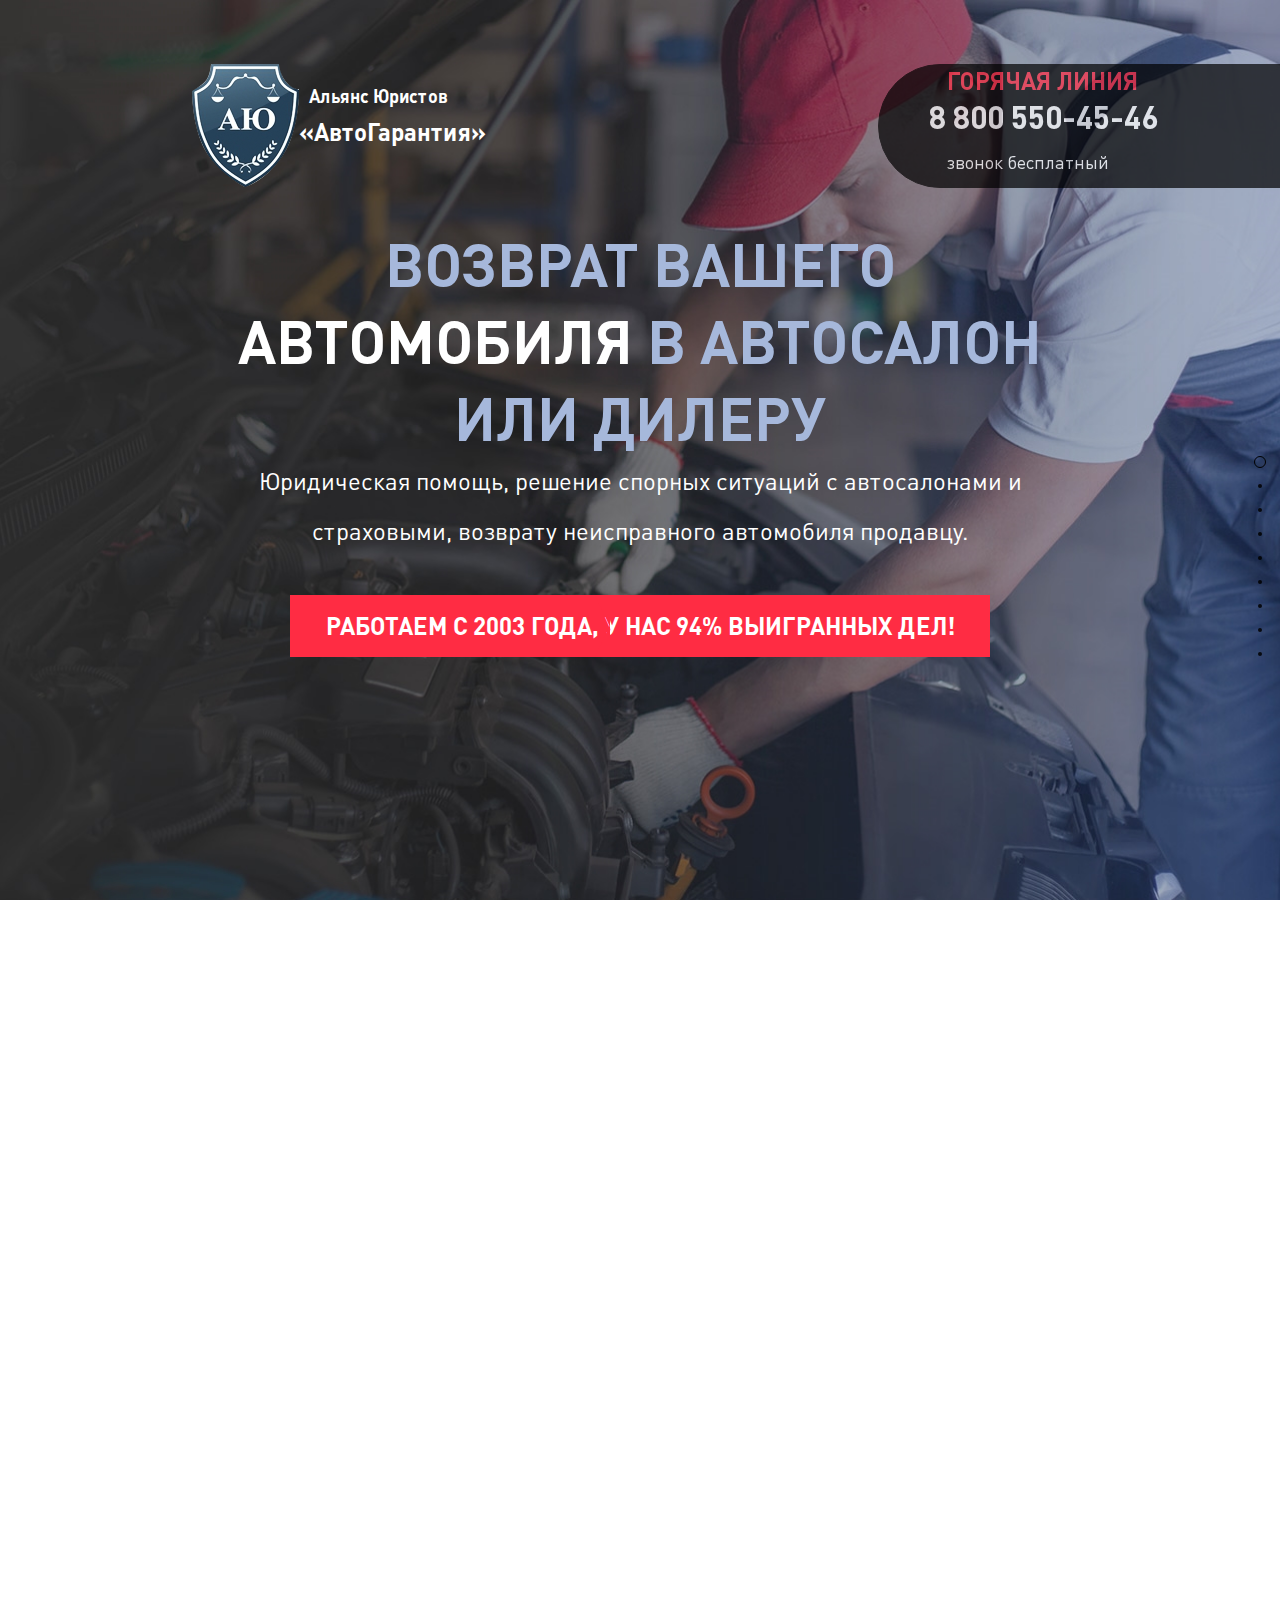
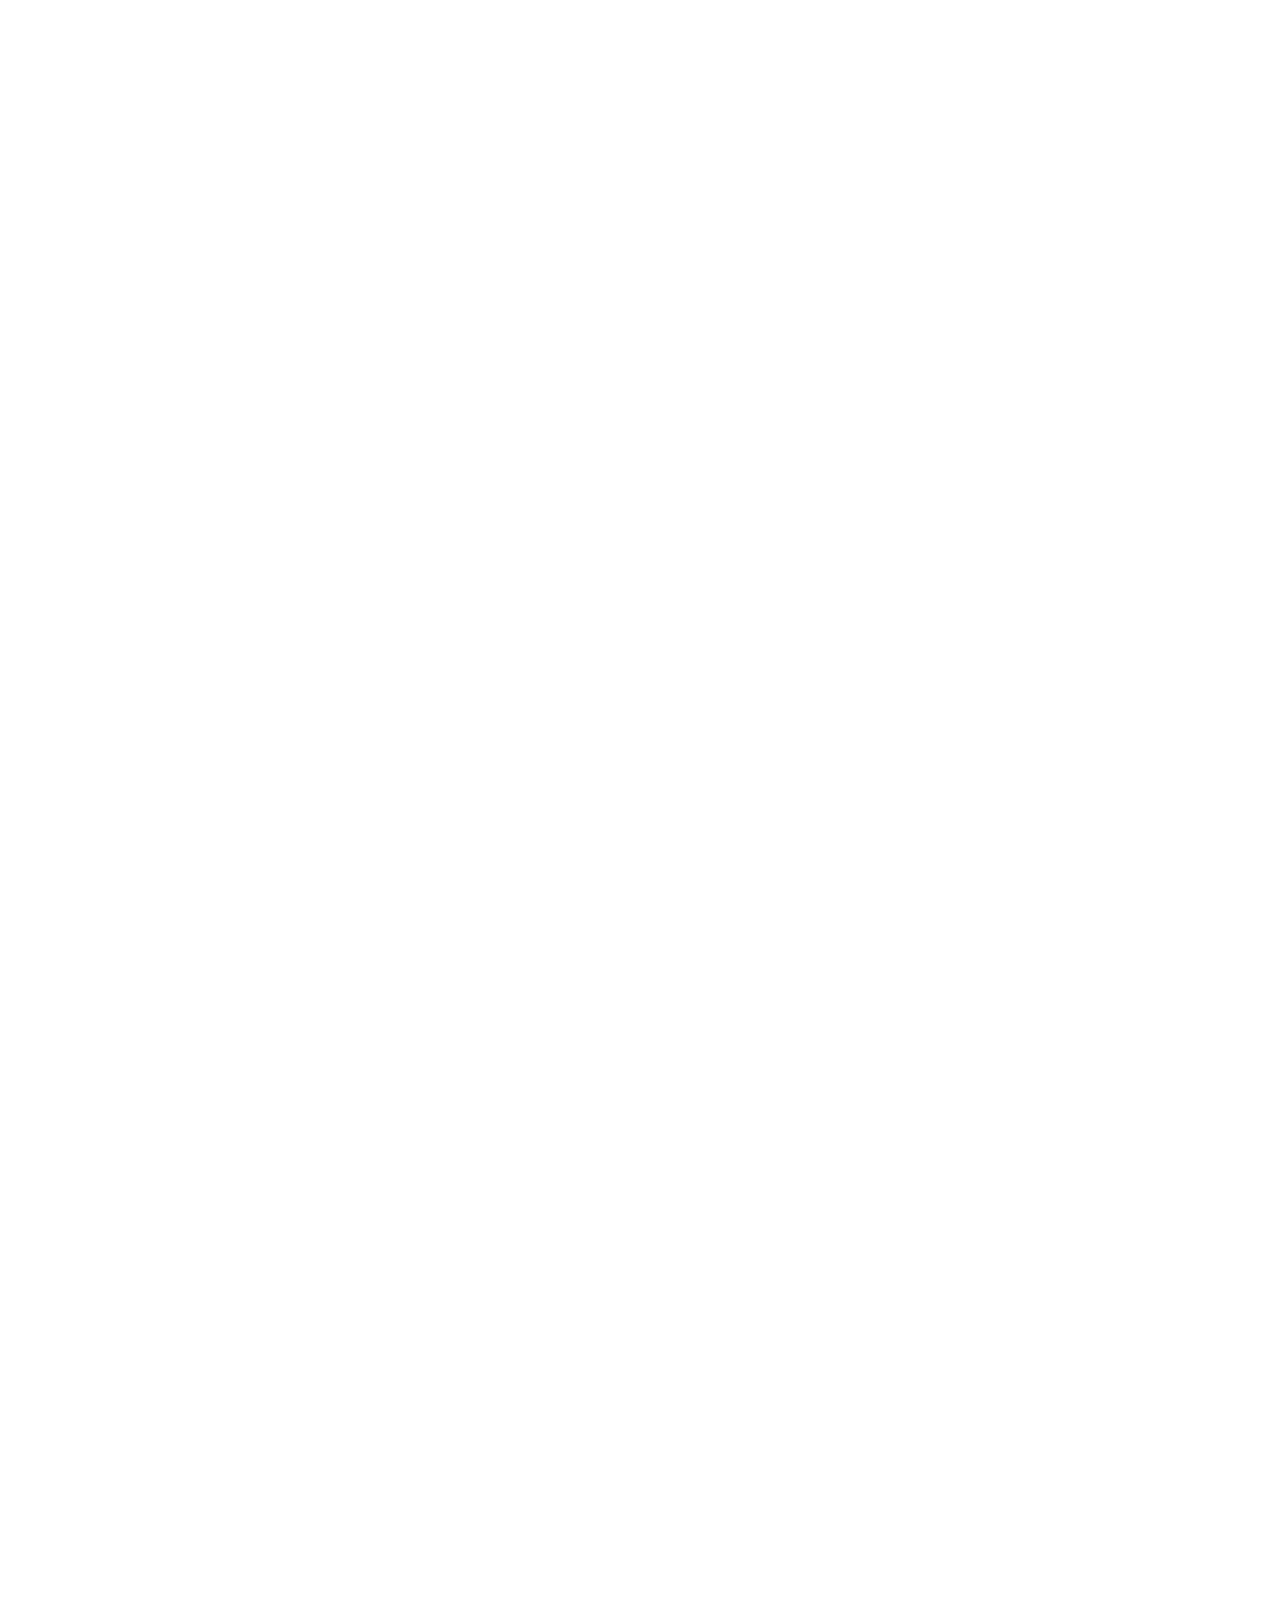
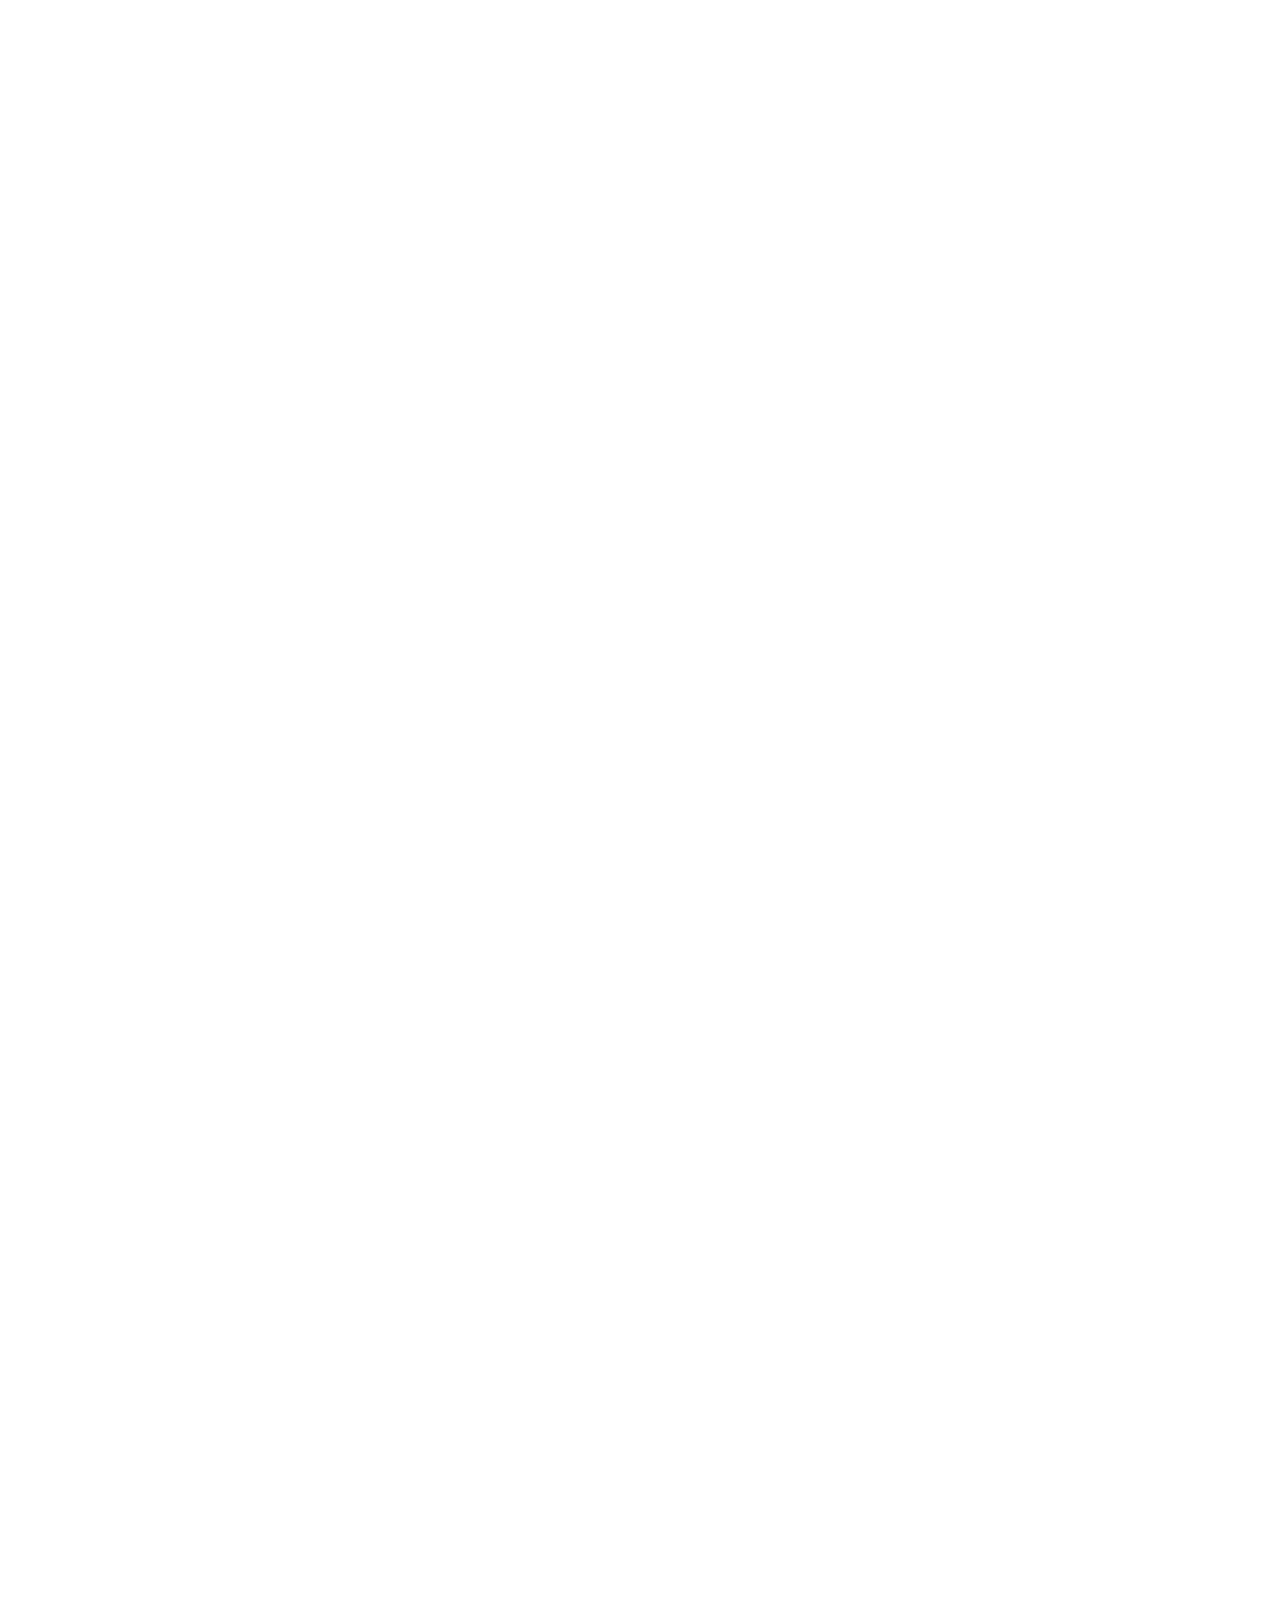
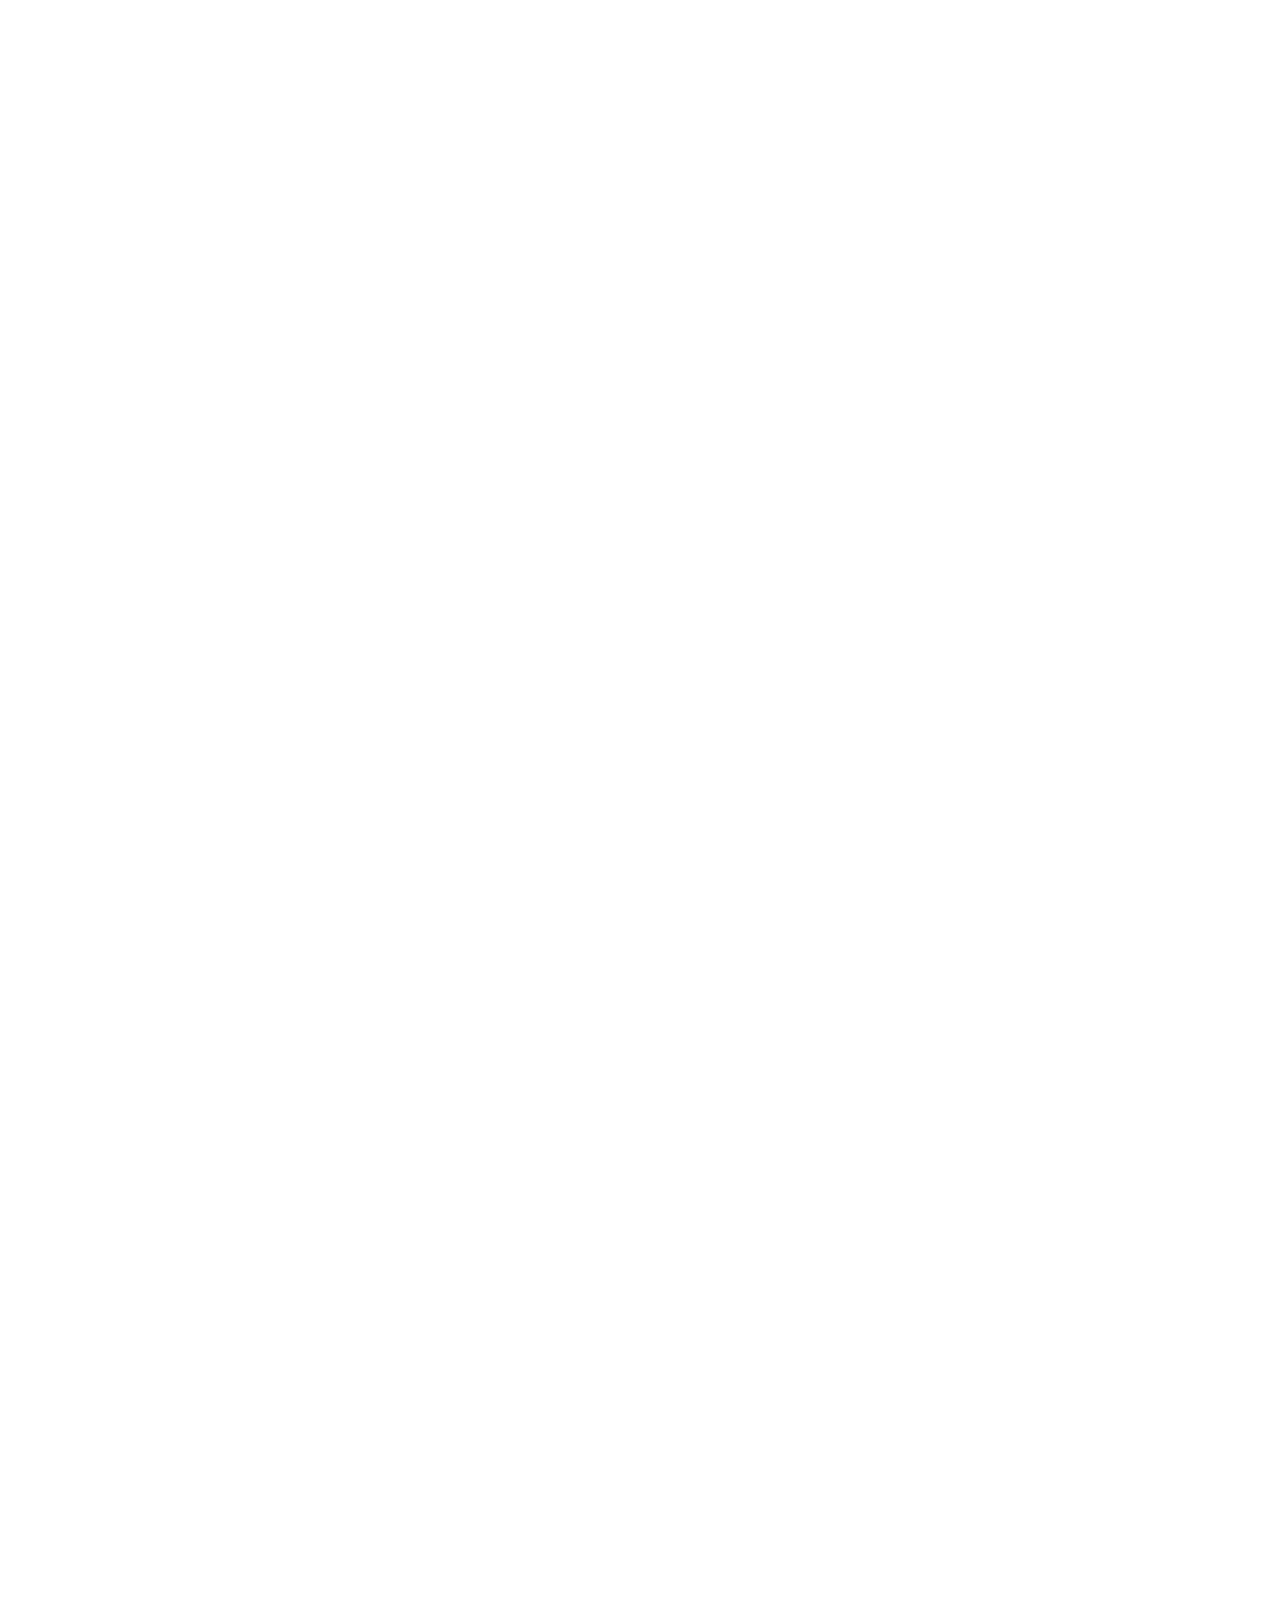
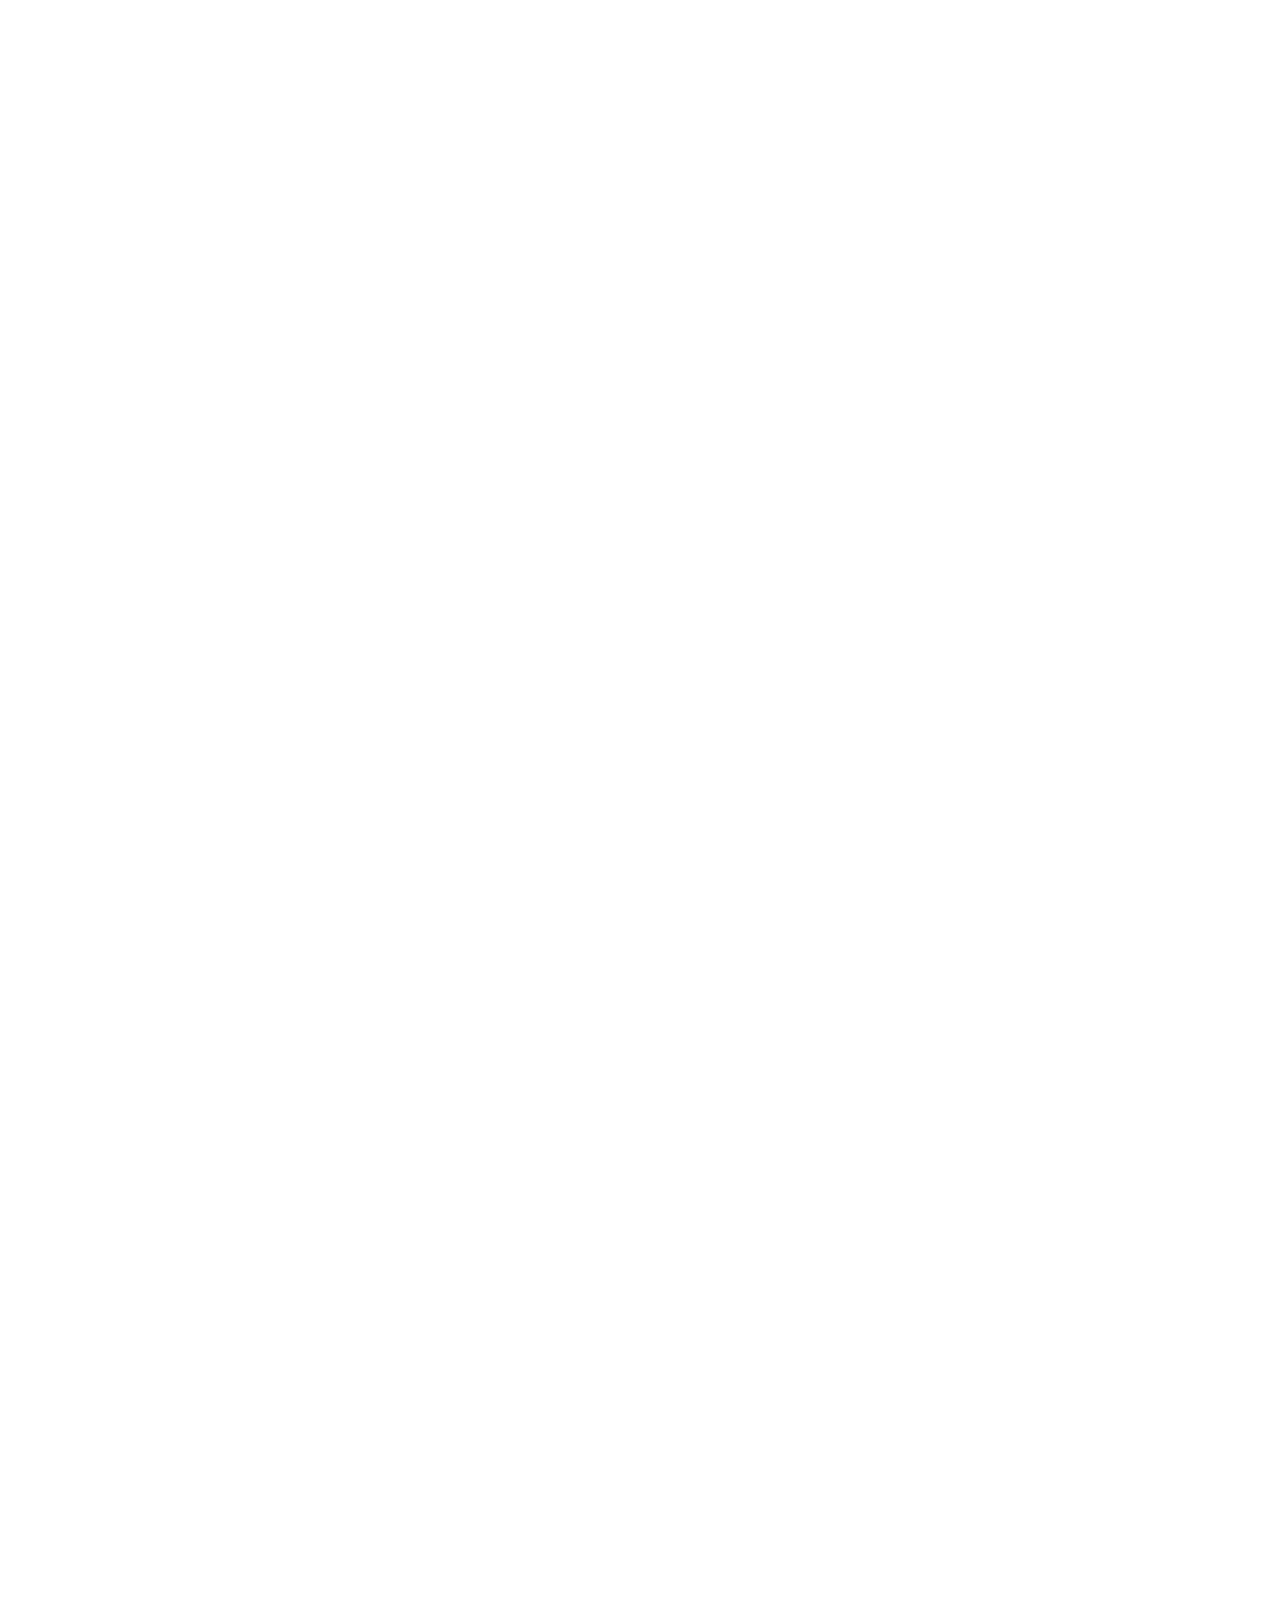
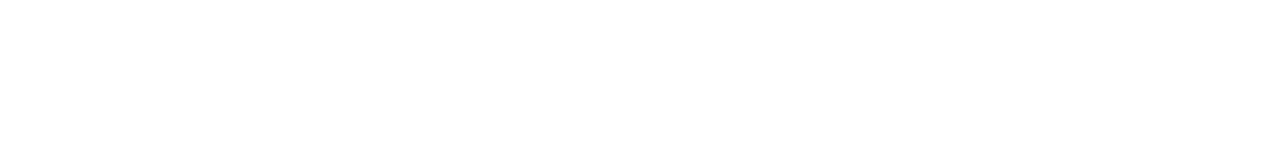
==== index.html @ 3312affb "dd" ====
<!DOCTYPE html>
<html lang="en">
	<head>
		<meta charset="UTF-8">
		<title>Возврат денег за автомобиль</title>
		<link rel="stylesheet" href="./css/main.css">
  		<script src="https://ajax.googleapis.com/ajax/libs/jquery/1.11.3/jquery.min.js"></script>
  		<script type="text/javascript" src="jquery.onepage-scroll.js"></script>
  		<link href='onepage-scroll.css' rel='stylesheet' type='text/css'>
  		<script src="./libs/jquery.bxslider.min.js"></script>
		<link href="./libs/jquery.bxslider.css" rel="stylesheet" />
		<link rel="icon" href="./img/logo-inner.png" type="x-icon">
		<script src="./dist/inputmask.js" type="text/javascript"></script>
		<script src="./dist/jquery.inputmask.js" type="text/javascript"></script>
  		<script>
	  		$(document).ready(function(){
      			$(".main").onepage_scroll({
       				sectionContainer: "section",
        			loop: true,
        			responsiveFallback: false
      			});
			});
		</script>
	</head>
	<body>
		<div class="main">
			<section class="section wrk-the-problem">
				<header class="main-header clearfix">
					<div class="logo-header">
						<div class="logo-main"></div>
						<span>Альянс Юристов</span>
						<span>&laquo;АвтоГарантия&raquo;</span>
					</div>
					<div class="hotline">
						<span>Горячая линия</span>
						<span>8 800 550-45-46</span>
						<span>звонок бесплатный</span>
					</div>
				</header>
				<h1><i>ВОЗВРАТ ВАШЕГО</i> АВТОМОБИЛЯ<i> В АВТОСАЛОН ИЛИ ДИЛЕРУ</i></h1>
				<span class="uhelp">Юридическая помощь, решение спорных ситуаций с автосалонами и страховыми, возврату неисправного автомобиля продавцу.</span>
				<div class="about-us-bar">Работаем с 2003 года, у нас 94% выигранных дел!</div>
			</section>

			<section class="about section">
				
			    <nav class="section-nav clearfix">
				    <ul>
					    <li>
						    <div class="logo-inner clearfix">
							    <div class="logo"></div>
							    <div class="al ">
							    	<span>Альянс юристов</span>
							    	<span>"АвтоГарантия"</span>
							    </div>
						    </div>
					    </li>
					    <li>
						    <ul class="inner-menu clearfix">
							    <li>О нас</li>
							    <li>Услуги</li>
							    <li>Контакты</li>
							    <li>Кейсы</li>
						    </ul>
					    </li>
					    <li><div class="cellphone">8 812 679-10-10</div></li>
				    </ul>
			    </nav>

			    <div class="about-us-section-wrap">
					<div class="about-us-section">	
				    	<h2>О нас</h2>
				    	
					    	<h3>Кто мы?</h3>
					    	<p>Альянс юристов, профессионалы своего дела, много лет работы, много успешных кейсов</p>
				    	
				    	
					    	<h3>Что мы делаем</h3>
					    	<p>Специализация - решения проблем с куплей-продажей автомобилей, а так же с сервисными обязательствами</p>
				    
				    	
					    	<h3>Как мы работаем</h3>
					    	<p>Быстро, только законно, только официально, мы "не заносим"</p>
				     	
				    </div>
			    </div>

			    <div class="how-we-wrk-wrap">
					<div class="how-we-wrk">
				    	<h2>Как мы работаем?</h2>
				    	<p>Используя законные методы, мы, через суд, помогаем вернуть полную стоимость(нового!) автомобиля, плюс пени, штрафы и неустойку, которые могут составлять ещё до 100% стоимости автомобиля!</p>
				    	<p>При определенным условиях, вы можете вернуть полную стоимость вашего автомобиля, и хорошо заработать на штрафах.</p>
				    	<p>Стоимость наших услуг обсуждается индивидуально. Мыработаем во всех регионах.</p>
				    	<span>Консультация  </span>
				    	<span> бесплатная!</span>
				    	<div class="btn"><a href="#" data-btn="callform">Оставить заявку</a></div>
				    	<div class="btn more"><a href="#">Пример работы</a></div>
				    </div>
				</div>
			</section>

			<section class="services-1 section">
				<div class="decision hidden">
					<div class="dec-wrap">
					<h1>Пример работы компании</h1>
					<div class="left">
						<h2>Возврат средств</h2>
						<p>Владелец автомобиля Ssang Yong Actyon, приобретенного у дилера «М», и, находящегося в эксплуатации 3 года, обнаружил следующие неисправности: загорался индикатор проверки двигателя, пропадала мощность, при переключении передач происходили удары, имелась течь масла.  Владелец обратился в сервисный центр для устранения неполадок, однако, срок ремонта затянулся на 80 дней</p>
						<h2>Судебное решение</h2>
						<p>Юристы «АвтоГарантия», защищая права клиента, обратились к дилеру с требованием расторжения договора купли-продажи и возврате денежных средств. Дилер признал требования обоснованными и вернул владельцу всю уплаченную сумму в досудебном порядке.</p>
					</div>
					</div>
					<div class="right">
						<span>Ремонт <br>более 45 дней в гарантийный срок</span>
					</div>
				</div>
				<span class="circle"><span class="circle-logo"></span></span>
				<nav class="section-nav">
				    <ul>
					    <li>
						    <div class="logo-inner clearfix">

							    <div class="logo"></div>
							    <div class="al ">
							    	<span>Альянс юристов</span>
							    	<span>"АвтоГарантия"</span>
							    </div>
						    </div>
					    </li>
					    <li>
						    <ul class="inner-menu clearfix">
							    <li>О нас</li>
							    <li>Услуги</li>
							    <li>Контакты</li>
							    <li>Кейсы</li>
			
						    </ul>
					    </li>
					    <li><div class="cellphone">8 812 679-10-10</div></li>
				    </ul>
			    </nav>
			    <nav class="services-nav clearfix">
					<ul class="clearfix">
						<li>Задержка поставки диллером нового авто</li>
						<li>Задержка авто в сервисе больше 5 дней</li>
						<li>Отказ от гарантийного ремонта</li>
						<li>Отказ выплаты страховки</li>
					</ul>
				</nav>
				<div class="pic-col"></div>
				<div class="text-col">
					<div class="close"></div>
					<span>01</span>
					<h2>ВАШ АВТОМОБИЛЬ БОЛЬШЕ 45 ДНЕЙ В РЕМОНТЕ?</h2>
					<p>Ваш автомобиль больше 45 дней в гарантийном ремонте или он часто ломается в гарантийный период? Мы вернем уплаченные средства и отсудим стоимость автомобиля в вашу пользу.</p>
					<div class="btn more"><a href="#" id="serv-1-btn-more" data-more="serv-1">Подробнее</a></div>
					<div class="btn"><a href="" id="serv1btn" data-btn="callform">Оставить заявку</a></div>
				</div>
				<div class="to-animate hidden">
					<div class="more-txt">
						<p>Ваш автомобиль больше 45 дней в гарантийном ремонте или он часто ломается в гарантийный период? Мы вернем уплаченные средства и отсудим стоимость автомобиля в вашу пользу.</p>
						<span class="pic-pic"></span>
						<span>ПРИМЕР ИЗ ПРАКТИКИ</span>
						<span>Возврат денег за 3-х летний Ssang Yong Actyon</span>
						<p>Владелец автомобиля Ssang Yong Actyon, приобретенного у дилера «М», и, находящегося в эксплуатации 3 года, обнаружил следующие неисправности...</p>
						<div class="btn know-more"><a href="#" data-know="knw-1">Узнать решение</a></div>
					</div>
				</div>
			</section>

			<section class="services-2 section">
				<div class="decision hidden">
					<div class="dec-wrap">
						<h1>Пример работы компании</h1>
						<div class="left">
							<h2>Дилер не отдавал оплаченный автомобиль</h2>
							<p>В августе 2013 года в Альянс юристов «АвтоГарантия» поступила жалоба на официального дилера «Н». Проблема заключалась в том, что после полной оплаты автомобиля, автосалон не передавал его покупателю, и срок просрочки по передаче автомобиля составлял 49 дней. Дилер «Н» в тот момент испытывал финансовые трудности, поэтому для возврата денег клиенту юристы «АвтоГарантия» обратились в суд.</p>
							<h2>Судебное решение</h2>
							<p>В ходе судебного разбирательства дилер «Н» вернул клиенту уплаченные им за автомобиль деньги. Также, клиент получил компенсацию в размере 85 850 рублей.</p>
						</div>
					</div>
					<div class="right">
						<span>Дилер не отдавал оплаченный автомобиль</span>
					</div>
				</div>
				<nav class="section-nav clearfix">
				    <ul>
					    <li>
						    <div class="logo-inner clearfix">
							    <div class="logo"></div>
							    <div class="al ">
							    	<span>Альянс юристов</span>
							    	<span>"АвтоГарантия"</span>
							    </div>
						    </div>
					    </li>
					    <li>
						    <ul class="inner-menu clearfix">
							    <li>О нас</li>
							    <li>Услуги</li>
							    <li>Контакты</li>
							    <li>Кейсы</li>
						    </ul>
					    </li>
					    <li><div class="cellphone">8 812 679-10-10</div></li>
				    </ul>
			    </nav>
			    <nav class="services-nav clearfix">
					<ul>
						<li>Задержка поставки диллером нового авто</li>
						<li>Задержка авто в сервисе больше 5 дней</li>
						<li>Отказ от гарантийного ремонта</li>
						<li>Отказ выплаты страховки</li>
					</ul>
				</nav>
				<div class="text-col">
					<span>02</span>
					<h2>ДИЛЕР НЕ ОТДАЕТ АВТОМОБИЛЬ В СРОК?</h2>
					<p>Отказывается расторгнуть договор купли-продажи или поменять автомобиль? Мы докажем, что он не прав и поменяем автомобиль, а также возместим денежные средства.</p>
					<div class="btn more"><a href="#" id="serv-2-btn-more" data-more="serv-2">Подробнее</a></div>
					<div class="btn"><a href="" id="serv1btn" data-btn="callform">Оставить заявку</a></div>
				</div>
				
				<div class="pic-col">
					<div class="close"></div>
				</div>
				<div class="to-animate">
					<div class="more-txt">
						<p>Отказывается расторгнуть договор купли-продажи или поменять автомобиль? Мы докажем, что он не прав и поменяем автомобиль, а также возместим денежные средства.</p>
						<span class="pic-pic"></span>
						<span>ПРИМЕР ИЗ ПРАКТИКИ</span>
						<span>Дилер не отдавал покупателю оплаченный Chevrolet Aveo</span>
						<p>В августе 2013 года в Альянс юристов «АвтоГарантия» поступила жалоба на официального дилера «Н». Проблема заключалась в том, что после полной оплаты автомобиля...</p>
						<div class="btn know-more"><a href="#" data-know="knw-2">Узнать решение</a></div>
					</div>
				</div>
			</section>

			<section class="services-3 section">
				<div class="decision hidden">
					<div class="dec-wrap">
						<h1>Пример работы компании</h1>
						<div class="left">
							<h2>Дилер не отдавал оплаченный автомобиль</h2>
							<p>В августе 2013 года в Альянс юристов «АвтоГарантия» поступила жалоба на официального дилера «Н». Проблема заключалась в том, что после полной оплаты автомобиля, автосалон не передавал его покупателю, и срок просрочки по передаче автомобиля составлял 49 дней. Дилер «Н» в тот момент испытывал финансовые трудности, поэтому для возврата денег клиенту юристы «АвтоГарантия» обратились в суд.</p>
							<h2>Судебное решение</h2>
							<p>В ходе судебного разбирательства дилер «Н» вернул клиенту уплаченные им за автомобиль деньги. Также, клиент получил компенсацию в размере 85 850 рублей.</p>
						</div>
					</div>
					<div class="right">
						<span>Дилер не отдавал оплаченный автомобиль</span>
					</div>
				</div>
				<span class="circle"><span class="circle-logo"></span></span>
				<nav class="section-nav">
				    <ul>
					    <li>
						    <div class="logo-inner clearfix">
							    <div class="logo"></div>
							    <div class="al ">
							    	<span>Альянс юристов</span>
							    	<span>"АвтоГарантия"</span>
							    </div>
						    </div>
					    </li>
					    <li>
						    <ul class="inner-menu clearfix">
							    <li>О нас</li>
							    <li>Услуги</li>
							    <li>Контакты</li>
							    <li>Кейсы</li>
						    </ul>
					    </li>
					    <li><div class="cellphone">8 812 679-10-10</div></li>
				    </ul>
			    </nav>
			    <nav class="services-nav clearfix">
					<ul>
						<li>Задержка поставки диллером нового авто</li>
						<li>Задержка авто в сервисе больше 5 дней</li>
						<li>Отказ от гарантийного ремонта</li>
						<li>Отказ выплаты страховки</li>
					</ul>
				</nav>
				<div class="pic-col"></div>
				<div class="text-col">
					<div class="close"></div>
					<span>03</span>
					<h2>ДИЛЕР ОТКАЗЫВАЕТ В РЕМОНТЕ?</h2>
					<p>Если во время прохождения ТО или гарантийного обслуживания что-то сломалось, дилер отказывается исправлять свои ошибки, вы наш клиент.</p-->
					<div class="btn more"><a href="#" id="serv-3-btn-more" data-more="serv-3">Подробнее</a></div>
					<div class="btn"><a href="" id="serv1btn" data-btn="callform">Оставить заявку</a></div>
				</div>
				<div class="to-animate">
					<div class="more-txt">
						<p>Дилер не соглашается ремонтировать автомобиль по гарантии? Задерживает срок ремонта или отказывается выплатить убытки за самостоятельный ремонт? Юристы «Автогарантия» разберутся с проблемой и помогут отстоять ваши права, а также вернуть денежные средства в 2-х кратном размере.</p>
						<span class="pic-pic"></span>
						<span>ПРИМЕР ИЗ ПРАКТИКИ</span>
						<span>Возврат бракованного автомобиля</span>
						<p>Собственник автомобиля ГАЗ-330252, приобретенного у официального дилера «Б», за 1,5 года эксплуатации, по гарантийному обслуживанию 13 раз обращался в сервисный центр для...</p>
						<div class="btn know-more"><a href="#" data-know="knw-3">Узнать решение</a></div>
					</div>
				</div>
			</section>

			<section class="services-4">
				<span class="circle"><span class="circle-logo"></span></span>
				<nav class="section-nav clearfix">
				    <ul>
					    <li>
						    <div class="logo-inner clearfix">
							    <div class="logo"></div>
							    <div class="al ">
							    	<span>Альянс юристов</span>
							    	<span>"АвтоГарантия"</span>
							    </div>
						    </div>
					    </li>
					    <li>
						    <ul class="inner-menu clearfix">
							    <li>О нас</li>
							    <li>Услуги</li>
							    <li>Контакты</li>
							    <li>Кейсы</li>
						    </ul>
					    </li>
					    <li><div class="cellphone">8 812 679-10-10</div></li>
				    </ul>
			    </nav>
			    <nav class="services-nav clearfix">
					<ul>
						<li>Задержка поставки диллером нового авто</li>
						<li>Задержка авто в сервисе больше 5 дней</li>
						<li>Отказ от гарантийного ремонта</li>
						<li>Отказ выплаты страховки</li>
					</ul>
				</nav>
				<div class="text-col">
					<span>04</span>
					<h2>ДСТРАХОВОЙ СЛУЧАЙ ПРИЗНАЛИ НЕСТРАХОВЫМ?</h2>
					<p>Страховая компания отказывается признать случай страховым? Наши юристы помогут отстоять ваши права и возместить ущерб.</p>
					<div class="btn more"><a href="#" id="serv-4-btn-more" data-more="serv-4">Подробнее</a></div>
					<div class="btn"><a href="" id="serv1btn" data-btn="callform">Оставить заявку</a></div>
				</div>
				<div class="pic-col">
					<div class="close"></div>
				</div>
				<div class="to-animate">
					<div class="more-txt">
						<p>Дилер отказывается принимать поломанный автомобиль, расторгать договор купли-продажи и возвращать денежные средства? Мы поможем вам разобраться с дилером и вернуть ваши деньги.</p>

						<span>ПРИМЕР ИЗ ПРАКТИКИ</span>
						<span>Отказ в расторжении договора стоил дилеру 1 156 912 рублей</span>
						<p>У владельца Jeep Grand Cherokee, приобретенного у официального дилера ООО "М" в пределах гарантийного срока в товаре неоднократно выявлялись различного рода недостатки...</p>
						<div class="btn know-more"><a href="#" >Узнать решение</a></div>
					</div>
				</div>
			</section>

			<section class="cases section">
				<nav class="section-nav clearfix">
				    <ul>
					    <li>
						    <div class="logo-inner clearfix">
							    <div class="logo"></div>
							    <div class="al ">
							    	<span>Альянс юристов</span>
							    	<span>"АвтоГарантия"</span>
							    </div>
						    </div>
					    </li>
					    <li>
						    <ul class="inner-menu clearfix">
							    <li>О нас</li>
							    <li>Услуги</li>
							    <li>Контакты</li>
							    <li>Кейсы</li>
						    </ul>
					    </li>
					    <li><div class="cellphone">8 812 679-10-10</div></li>
				    </ul>
			    </nav>
			    <!--div class="exmpl">Пример работы компании</div>
				<div class="slider-wrap">
			    <ul class="bxslider">
			    	<li><img src="images/bg-6.jpg" alt="" title=""/>
				<div class="container">
					<div class="case-single">
						<div class="case-left">
							<div class="problem">
								<h3>За гибель автомобиля расплатилась страховая</h3>
								<p>ЗАО «С» отказал владельцу Honda CR-V в выплате страхового возмещение за ДТП, обосновав это тем, что на момент аварии за рулем застрахованного автомобиля находилось лицо, не указанное в договоре. Посчитав отказ необоснованным, владелец автомобиля обратился в «АвтоГарантия».  </p>
							</div>
							
							<div class="solution">
										<h3>Судебное решение</h3>
										<p>В судебном порядке юристы доказали, что страховая компания обязана выплатить владельцу страховое возмещение по причине полной гибели автомобиля в размере 116 916 рублей. За пользование чужими денежными средствами с ответчика было взыскано 78 272 рублей и штраф в размере – 616 636 рублей, а также компенсация за моральный вред и расходы на оплату услуг представителя.</p>
									</div>
								</div>
								<div class="promblem-box">
									<div class="problem-img">
										<img src="images/warning.png" alt="" title=""/>
									</div>						
									<h3>За гибель автомобиля <br> расплатилась страховая</h3>
								</div>
							</div>	
						</div>
					</li>
			    	<li>
			    		<img src="images/bg-6.jpg" alt="" title=""/>
						<div class="container">
							<div class="case-single">
								<div class="case-left">
									<div class="problem">
										<h3>Возврат средств</h3>
										<p>Владелец автомобиля Ssang Yong Actyon, приобретенного у дилера «М», и, находящегося в эксплуатации 3 года, обнаружил следующие неисправности: загорался индикатор проверки двигателя, пропадала мощность, при переключении передач происходили удары, имелась течь масла.  Владелец обратился в сервисный центр для устранения неполадок, однако, срок ремонта затянулся на 80 дней.</p>
									</div>
							
									<div class="solution">
										<h3>Судебное решение</h3>
										<p>Юристы «АвтоГарантия», защищая права клиента, обратились к дилеру с требованием расторжения договора купли-продажи и возврате денежных средств. Дилер признал требования обоснованными и вернул владельцу всю уплаченную сумму в досудебном порядке.</p>
									</div>
								</div>
						
								<div class="promblem-box">
									<div class="problem-img">
										<img src="images/warning.png" alt="" title=""/>
									</div>
									<h3>Ремонт <br> более 45 дней <br> в гарантийный срок</h3>
								</div>
							</div>				
						</div>
					</li>
			    	<li><img src="images/bg-6.jpg" alt="" title=""/>
				<div class="container">
					<div class="case-single">
						<div class="case-left">
							<div class="problem">
								<h3>Дилер не отдавал оплаченный автомобиль</h3>
								<p>В августе 2013 года в Альянс юристов «АвтоГарантия» поступила жалоба на официального дилера «Н». Проблема заключалась в том, что после полной оплаты автомобиля, автосалон не передавал его покупателю, и срок просрочки по передаче автомобиля составлял 49 дней. Дилер «Н» в тот момент испытывал финансовые трудности, поэтому для возврата денег клиенту юристы «АвтоГарантия» обратились в суд. </p>
							</div>
							
							<div class="solution">
								<h3>Судебное решение</h3>
								<p>В ходе судебного разбирательства дилер «Н» вернул клиенту уплаченные им за автомобиль деньги. Также, клиент получил компенсацию в размере 85 850 рублей.</p>
							</div>
						</div>
						
						<div class="promblem-box">
							<div class="problem-img">
								<img src="images/warning.png" alt="" title=""/>
							</div>
							<h3>Дилер не отдавал <br> оплаченный автомобиль</h3>
						</div>
					</div>				
				</div></li>
			    	<li>
			    		<img src="images/bg-6.jpg" alt="" title=""/>
						<div class="container">
							<div class="case-single">
								<div class="case-left">
									<div class="problem">
										<h3>Возврат бракованного автомобиля</h3>
										<p>Собственник автомобиля ГАЗ-330252, приобретенного у официального дилера «Б», за 1,5 года эксплуатации, по гарантийному обслуживанию 13 раз обращался в сервисный центр для устранения различных неисправностей. Обратившись в Альянс юристов, машина находилась в неисправном состоянии.</p>
									</div>
							
									<div class="solution">
										<h3>Судебное решение</h3>
										<p>Так как автомобиль ГАЗ-330252 в течение первого гарантийного года находился на ремонте 40 дней, а в течение второго гарантийного года более 30 дней, у автовладельца было право расторгнуть договор купли-продажи и потребовать возврата уплаченных средств и убытков. Владелец обратился за помощью к юристам «АвтоГарантия», которые, в свою очередь, потребовали расторжения договора и возврата денежных средств.  Автосалон, изучив требования, решил не доводить дело до суда и удовлетворил претензию в добровольном порядке, вернув клиенту все деньги за бракованную машину.</p>
									</div>
								</div>
						
								<div class="promblem-box">
									<div class="problem-img">
										<img src="images/warning.png" alt="" title=""/>
									</div>
									<h3>Возврат бракованного <br> автомобиля</h3>
								</div>
							</div>				
						</div>
					</li>
			    	<li>
			    		<img src="images/bg-6.jpg" alt="" title=""/>
						<div class="container">
							<div class="case-single">
								<div class="case-left">
									<div class="problem">
										<h3>Отказ в расторжении договора стоил дилеру 1 156 912 рублей</h3>
										<p>У владельца Jeep Grand Cherokee, приобретенного у официального дилера ООО "М" в пределах гарантийного срока в товаре неоднократно выявлялись различного рода недостатки, некоторые из которых появлялись вновь после устранения. В связи с постоянными поломками владелец машины решил самостоятельно вернуть автомобиль и потребовал расторгнуть договор и вернуть уплаченные деньги, однако данные требования покупателя дилер оставил без удовлетворения.Владелец решил обратиться в компанию «АвтоГарантия» и юристы предъявили повторное требование о возврате бракованного авто дилеру, которое он проигнорировал. </p>
									</div>
									<div class="solution">
										<h3>Судебное решение</h3>
										<p>За защитой нарушенных прав юристы обратились в суд, где ООО «М», осознав свою вину, предложили заключить мировое соглашение и согласились выплатить компенсацию в размере 1 156 912 рублей, что полностью устроило клиента. Мировое соглашение было утверждено судом, и клиент получил свои деньги. С момента обращения в «АвтоГарантия» до момента получения клиентом денежных средств за возврат автомобиля прошло ровно 4 месяца.</p>
									</div>
								</div>
								<div class="promblem-box">
									<div class="problem-img">
										<img src="images/warning.png" alt="" title=""/>
									</div>
									<h3>Отказ в расторжении <br> договора стоил дилеру <br> 1 156 912 рублей</h3>
								</div>
							</div>				
						</div>
					</li>
			    </ul>
			</div-->
		</section>
				
	<section class="map-section section">
		<nav class="section-nav clearfix">
			<ul>
				<li>
						    <div class="logo-inner clearfix">
							<div class="logo"></div>
							<div class="al ">
							<span>Альянс юристов</span>
							<span>"АвтоГарантия"</span>
						</div>
					</div>
				</li>
				<li>
					<ul class="inner-menu clearfix">
						<li>О нас</li>
						<li>Услуги</li>
						<li>Кейсы</li>
						<li>Контакты</li>
					</ul>
				</li>
				<li><div class="cellphone">8 812 679-10-10</div></li>
			</ul>
		</nav>
		<iframe src="https://www.google.com/maps/embed?pb=!1m18!1m12!1m3!1d1998.7180859514647!2d30.31354231639408!3d59.93681998187558!2m3!1f0!2f0!3f0!3m2!1i1024!2i768!4f13.1!3m3!1m2!1s0x4696311ababedea1%3A0x796ac64a581bd4d2!2z0J3QtdCy0YHQutC40Lkg0L_RgC4sIDEyLCDQodCw0L3QutGCLdCf0LXRgtC10YDQsdGD0YDQsywgMTkxMTg2!5e0!3m2!1sru!2sru!4v1482838962318" width="50%" height="100%" frameborder="0" style="border:0" allowfullscreen>
		</iframe>
		<div class="map-wrap">
			<div class="map-data">
				<div class="btn-slide clearfix">
					<span>Санкт-Петербург</span>
					<span>Москва</span>
				</div>
				<div class="no-adress">
					<span>нет вашего региона?</span><span>Не беда - обратитесь к нам, поможем.</span>
				</div>
				<div class="adres-contacts">
					<span>Санкт-Петербург, Несвкий пр., 2/4 стр. 12, подъезд 5, офис 300. Вход в БЦ &laquo;Союз&raquo;</span>
					<span>8 812 679-10-10</span>
					<span>info@helptorauto.ru</span>
				</div>	
			</div>	
		</div>
	</section>
	
	<section class="section last-section">
		<div class="footer" >

			<span>Остались вопросы? <br>Свяжитесь с нами или оставьте заявку</span>
			<span>Консультация бесплатная</span>
			<span>Мы свяжемся с вами в течении 30 минут.</span>
			<div class="btn">
				<a href="" data-btn="callform">Оставить заявку</a>
			</div>
			<div class="socials">
				
				<div class="social-bar">
					<div class="pluso" data-background="transparent" data-options="big,square,line,horizontal,counter,theme=04" data-services="vkontakte,odnoklassniki,facebook,twitter,moimir,email" data-title="Альянс Юристов" data-url="http://www.helpforauto.ru/" data-description="Альянс Юристов">
						<div class="pluso-010010101001-04">
							<span class="pluso-wrap" style="background:transparent">
								<a href="http://www.helpforauto.ru/" title="ВКонтакте" class="pluso-vkontakte"></a>
								<a href="http://www.helpforauto.ru/" title="Одноклассники" class="pluso-odnoklassniki"></a>
								<a href="http://www.helpforauto.ru/" title="Facebook" class="pluso-facebook"></a>
								<a href="http://www.helpforauto.ru/" title="Twitter" class="pluso-twitter"></a>
								<a href="http://www.helpforauto.ru/" title="Мой Мир@Mail.Ru" class="pluso-moimir"></a>
								<a href="http://www.helpforauto.ru/" title="Отправить на email" class="pluso-email"></a>
								<a href="http://pluso.ru/" class="pluso-more"></a>
							</span>
						</div>
					</div>
				</div>
				<span>2013-2016 Альянс юристов "АвтоГарантия"</span>
			</div>
			<div class="footer-1"></div>
		</div>
		<div class="form hidden" id="form-send" method="post">
			<span class="xclose" data-close="xcl"></span>
			<h1>Оставьте заявку на решение вашей проблемы</h1>
	
				<input type="text" name="name" placeholder="Имя" required="" id="name">
		
			
				<input type="text" class="mask" name="phone" placeholder="Телефон" required="" id="phone">
		
				<input type="text" placeholder
="E-mail"  requierd id="mail">
			
				<textarea name="comments" id="comments" required="" placeholder="Комментарии"></textarea>
		
			<div class="capcha"></div>
			
				<input type="submit" value="оставить заявку">
			
		</div>
	</section>	
	<script>
		$(document).ready(function(){
  			$('.bxslider').bxSlider({adaptiveHeight: true});
		});
	</script>
	<script src='./js/main.js'></script>
	<script type="text/javascript">
	 	(function() {
  			if (window.pluso)
  				if (typeof window.pluso.start == "function") return;
  				if (window.ifpluso==undefined) { 
  					window.ifpluso = 1;
    				var d = document,
    					s = d.createElement('script'),
    				 	g = 'getElementsByTagName';
    				s.type = 'text/javascript';
    				s.charset='UTF-8';
    				s.async = true;
    				s.src = ('https:' == window.location.protocol ? 'https' : 'http')  + '://share.pluso.ru/pluso-like.js';
    				var h=d[g]('body')[0];
    				h.appendChild(s);
  		}})();
  	</script>
  	
	</body>
</html>
---- css/main.css ----
@font-face {
  font-family: 'DINPro-Bold';
  src: url('../fonts/DINPro-Bold.eot?#iefix') format('embedded-opentype'),  url('../fonts/DINPro-Bold.woff') format('woff'), url('../fonts/DINPro-Bold.ttf')  format('truetype'), url('../fonts/DINPro-Bold.svg#DINPro-Bold') format('svg');
  font-weight: normal;
  font-style: normal;
}

@font-face {
  font-family: 'DINPro-Regular';
  src: url('../fonts/DINPro-Regular.eot?#iefix') format('embedded-opentype'),  url('../fonts/DINPro-Regular.woff') format('woff'), url('../fonts/DINPro-Regular.ttf')  format('truetype'), url('../fonts/DINPro-Regular.svg#DINPro-Regular') format('svg');
  font-weight: normal;
  font-style: normal;
}
body {
	margin-top: 0;
	padding-top: 0;
	font-family: "DINPro-bold", "sans-serif";
}

.clearfix {
	display: table;
	content: "";
	clear: both;
}

/* ================== First Section ================== */

.main-header {
	width: 100%;
}
.section {
	width: 100%;
	
	text-align: center;
}
.logo-header {
	margin-left: 15%;
	margin-top: 5%;
	width: 370px;
}

.main-header .logo-header span {
	margin-top: 0;
	text-align: left;
	float: left;

	font-family: "DINPro-Bold";
	width: 250px;
}

.main-header .logo-header span:nth-child(2){
	margin-top: 20px;
	margin-left:  10px;

	font-size: 18px;
	clear: right;
}

.wrk-the-problem {
	background-image: url(../img/bg-section-1.jpg);
	background-repeat: no-repeat;
	background-position: center;
	background-size: cover;	
}
.wrk-the-problem h1 {
	width: 69%;

	margin: 0 auto;
	margin-top: 3%;

	//clear: both;

	text-align: center;
	color: #ffffff;
	font-size: 72px;
}
.wrk-the-problem span {
	display: inline-block;

	width: 875px;

	font-size: 28px;
	
	color: #ffffff;
}
.wrk-the-problem .uhelp {
	font-style: normal;
	font-family: "DINPro-Regular";
}

.wrk-the-problem i {
	color: #a6b8db;
	font-style: normal;
}
.logo-main {
	float: left;

	width: 107px;
	height: 123px;
	background-image: url(../img/main-logo.png);

}
.hotline {
	position: absolute;
	right: -100px;
	margin-top: 0;
	padding-top: 0;
	float: right;
	width: 500px;
	
	background-color: #000000;
	border: 1px solid black;
	border-radius: 100px;
	opacity: 0.7;
}
.hotline span {
	text-align: left;
	
	color: #ffffff;
	margin: 0;
	margin-left: 50px;
}

.hotline span:first-child {
	padding-left: 18px;
	text-transform: uppercase;
	font-size: 24px;
	color: #ff2c43;
}
.hotline span:nth-child(2) {
	font-size: 32px;
}
.hotline span:last-child {
	padding-left: 18px;
	font-size: 18px;
	font-style: normal;
	font-family: "DINPro-Regular";
}

.about-us-bar {
	margin: 0 auto;
	margin-top: 3%;

	width: 700px;
	height: 62px;

	line-height: 62px;
	
	font-size: 24px;
	text-transform: uppercase;
	background-color: #ff2c43;
	color: #ffffff;
}
.about-us-bar:after {
	position: absolute;
	left: 1310px;
	content: "";
	background-image: url(../img/conv-2.png);
	width: 15px;
	height: 62px;
}
.about-us-bar:before {
	position: absolute;
	left: 595px;
	content: "";
	background-image: url(../img/conv-1.png);
	width: 15px;
	height: 62px;
}

/* ================== Second Section ================== */

.logo-inner span {
	float: left;

}
.logo-inner span:last-child {
	clear: both;
}


.section-nav {
	position: absolute;
	width: 100%;
	height: 68px;

	text-align: left;
	font-size: 0;
	background-color: #e6e6e6;

}
.section-nav ul {
	padding-left: 0;
	text-align: left;

}
.section-nav li {
	display: inline-block;

	list-style: none;
	font-size: 20px;
	background-color: #e6e6e6;
}


.logo-inner {
	margin-bottom: 11px;
	font-size: 0;
	width: 100%;

}

/**/
.al {
	display: inline-block;
	text-align: left;
}

.logo-inner span {
	font-size: 21px;
}
.al span:first-child {
	font-size: 11px;
}
.logo {
	display: inline-block;

	margin-left: 60px;
	width: 42px;
	height: 49px;
	background-image: url(../img/logo-inner.png);
}

.logo-inner span {
	margin-left: 15px;
}

.inner-menu {
	width: 590px;
	
}
.inner-menu ul {
	list-style: none;
	margin-top: 0;
	padding-top: 0;


}
.inner-menu li {
	padding-top: 0;
	float: left;

	width: 25%;
	height: 70px;
	
	text-align: center;
	line-height: 70px;
	text-transform: uppercase;
	font-size: 24px;
	
}

.inner-menu {
	margin-top: 0;
}
/* Inner-menu color */
.about .inner-menu li:nth-child(1) {
	background-color: #ffffff;
}
.services-1 .inner-menu li:nth-child(2) {
	background-color: #ffffff;
}
.services-2 .inner-menu li:nth-child(2) {
	background-color: #ffffff;
}
.services-3 .inner-menu li:nth-child(2) {
	background-color: #ffffff;
}
.services-4 .inner-menu li:nth-child(2) {
	background-color: #ffffff;
}
.cases .inner-menu li:nth-child(4) {
	background-color: #ffffff;
}
.map-section .inner-menu li:nth-child(3) {
	background-color: #ffffff;
}
.cellphone {
	float: right;
	
	line-height: 70px;

	font-size: 30px;
	color: #76839c;
}
.cellphone:before {
	content: "";
	position: absolute;
	top: 3px;
	left: 80%;
	width: 32px;
	height: 32px;
	background-color: #ffffff;
	border: 5px solid #ffffff;
	border-radius: 35px;
	background-image: url(../img/cellphone-header.png);
	background-repeat: no-repeat;
	background-position: 2px 0px;
	

}
.about-us-section-wrap {
	float: left;
	
	clear: left;

	width: 33%;

	text-align: left;
}
.about-us-section {
	margin-left: 20%;
}
.about-us-section p {
	margin-top: 10px;
}
.about-us-section h2 {
	margin-top: 25%;

	text-transform: uppercase;
	color: #000000;
	font-size: 42px;
}

.about-us-section h3 {
	margin-left: 90px;
	line-height: 75px;
}
.about-us-section h3:before {
	position: absolute;
	left: 90px;

	content: "";
	border: 78px;
	width: 78px;
	height: 78px;

	background-color: #a6b8db;
	border-radius: 78px;
	border-color: #a6b8db;

	background-repeat: no-repeat;
	background-position: 45% 45%;
}
.about-us-section h3:nth-child(2):before {
	background-image: url(../img/who-are-we-logo.png);
}
.about-us-section h3:nth-child(4):before {
	background-image: url(../img/what-we-do-logo.png);
	background-position: 50%;
}
.about-us-section h3:nth-child(6):before {
	background-image: url(../img/how-we-wrok-logo.png);
	background-position: 50%;
}
.how-we-wrk-wrap {
	float: left;
	width: 67%;
	height: 100%;

	background-image: url(../img/bg-about.png);
	background-repeat: no-repeat;
	background-position: right;

	background-size: cover;	
	text-align: left;
}
.how-we-wrk {
	margin-left: 160px;
}
.how-we-wrk h2 {
	margin-top: 100px;

	text-transform: uppercase;
	font-size: 42px;
	color: #ffffff;
}

.how-we-wrk p {
	font-family: "DINPro-Regular";
	font-size: 24px;
	color: #d6d6d6;
}

.how-we-wrk p:nth-child(2) {
	width: 570px;
}

.how-we-wrk p:nth-child(3) {
	width: 440px;
	padding: 24px 0;
	padding-left: 20px;
	background-color: #ff2c43;
}

.how-we-wrk p:nth-child(4) {
	width: 470px;
}

.how-we-wrk span {
	font-family: "DINPro-Regular";
	color: #ffffff;
	font-size: 24px;
}
.how-we-wrk span + span {
	margin-right: 50%;
	font-family: "DINPro-Bold";
	text-transform: uppercase;
	font-size: 24px;
}

.pic-col {
	float: left;
	width: 50%;
	height: 786px;
}
.services-1 .pic-col {
	height: 87.1%;	
	background-position: right;
	background-image: url(../img/bg-serv-1.jpg);
	background-size: cover;
}
/*---------------------*/
.services-2 .pic-col {
	height: 89.1%;	
	background-position: right;
	background-image: url(../img/bg-serv-2.jpg);
	background-size: cover;
}
/*---------------------*/
.services-3 .pic-col {
	height: 100%;	
	background-position: right;
	background-image: url(../img/bg-serv-3.jpg);
	background-size: cover;
}
.services-4 .pic-col {
	height: 100%;	
	background-position: right;
	background-image: url(../img/bg-serv-4.jpg);
	background-size: cover;
}
/**************************/
.services-2 .text-col {
	height: 89.1%;
}
.services-3 .text-col {
	height: 89.1%;
}
.services-4 .text-col {
	height: 89.1%;
}
.text-col {
	float: left;
	padding-left: 8%;
	width: 42%;
	text-align: left;
	height: 87.1%;
	background-color: #a6b8db
}
.text-col span {
	font-size: 120px;
	font-family: "DINPro-Regular";

	color: #8593af;
}
.text-col h2 {
	font-size: 42px;
	width: 384px;
	color: #ffffff;
}
.text-col p {
	width: 512px;
	font-family: "DINPro-Regular";
	font-size: 24px;
	color: #333333;
}
.text-col span:before {
	position: absolute;
	top: 280px;
	z-index: -1;
	width: 180px;
	height: 2px;

	content: "";

	opacity: 1;
	background-color: #ffffff;
}
.services-2 .text-col {
	background-color: #ff2c43;
}
.services-2 .text-col > span {
	color: #000;
	opacity: .2;
}
.services-3 .text-col {
	background-color: #2d2d2d;
}
.services-3 .text-col > span {
	color: #fff;
	opacity: .15;
}
.services-3 .text-col p {
	color: #bdbdbd;
}
/*---------------------*/
.cases h1 {
	clear: left;
}
.cases-slider {
	background-color: grey;
	width: 100%;
	height: 768px;
	outline: 1px solid red;
}
.map-section {
	background-color: #ffffff;
}
.map {
	clear: both;
	float: left;
	width: 50%;
	height: 840px;

	outline: 1px solid black;
	background-color: yellow;
}

.map-info {
	float: left;
	width: 50%;
	height: 840px;

	background-color: grey;
}

/*Services*/
.services-nav {
	width: 100%;
	margin-top: 20px;
	background-color: #ffffff;
	font-family: "DINPro-regular", "sans-serif";
}
.services-nav ul {
	width: 100%;
	margin-top: 60px;
	padding-bottom: 10px;
	list-style: none;
}
.services-1 .services-nav ul {
	width: 100%;
	list-style: none;

	margin-top: 60px;
}

.services-nav ul li {
	float: left;
	line-height: 20px;
	width: 24%;

	font-size: 18px;
	color: #000000;
}

.services-nav ul li:first-child {
	width: 26%;
}

.services-nav ul li:nth-child(2) {
	width: 26%;
	color: #b5becf;
}

/**/


.slider-wrap {
	position: absolute;
	top: 140px;

	outline: 1px solid red;
	height: 100%;
}

.case-single {

	height: 900px;
}
.container {
	position: absolute;
	margin: 0 auto;
	width: 100%;
}

.problem h3 {

}
.problem p {
	width: 500px;
}
.solution p {
	width: 500px;
}
.exmpl {
	position: absolute;
	top: -90px;
	left: 40%;
	font-size: 24px;
	color: black;
	padding-top: 200px;
}
/* FOOTER */
.last-section {
	background-color: #2d2d2d;
}
.socials span:last-child {
	font-size: 18px;
}
.footer {
	position: absolute;
	width: 100%;
	height: 100%;

	padding-top: 5%;
	
	background-image: url(../img/car.png);
	background-repeat: no-repeat;
	background-position: 100% 50%;
}
.footer-1 {
	position: absolute;
	top: 0;
	width: 450px;
	height: 100%;
	background-image: url(../img/car-1.png);
	background-repeat: no-repeat;
	background-position: 0 50%;
}
.footer span {
	display: block;
	clear: both;
	margin: 0 auto;
	
	line-height: 55px;
	text-transform: uppercase;
	font-size: 34px;
	color: #ffffff;
} 
.footer span:nth-child(2) {
	color: #a6b8db;
}
.footer span:nth-child(3){
	text-transform: none;
	font-size: 18px;
	font-family: "DINPro-Regular";
	color: #c7c7c7;
	margin-bottom: 42px;
}
/*---------------------*/

/*Button*/
.btn {
	display: inline-block;
	margin-top: 50px;
}
.btn:last-child {
	margin-left: 20px;
}
.btn a {
	padding-left: 80px;
	padding-right: 80px;
	padding-top: 28px;
	padding-bottom: 28px;

	border: 28px;
	font-size: 24px;
	font-style: normal;
	border-radius: 56px;

	line-height: 72px;
	background-color: #ff2c43;
	text-decoration: none;
	color: #ffffff;
	text-transform: uppercase;
}
.more a {
	color: #ffffff;
	background-color: inherit;
	border: 2px solid #ffffff;
}

/*
.section a:hover {
	color: #000000;
	background-color: #ffffff;
	//opacity: 0.9;
}*/
a:hover {

	color: #000000;
	background-color: #ffffff;
}
/*----------------------*/
/*map*/
iframe {
	float:left;
}
/*-----------------*/
.map-wrap {
	float: left;
	width: 50%;
	height: 100%;
	background-color: #a6b8db;
}
.map-data {
	padding-top: 50px;
	width: 100%;
	height: 100%;
	background-image: url(../img/libr.png);
	background-repeat: no-repeat;
	background-position: left;

}

.adres-contacts {
	width: 359px;
	margin: 0 auto;
	margin-top: 110px;
}
.adres-contacts span {
	width: 359px;
	margin-top: 20px;
	text-align: left;
	color: #fff;
	display: block;
	font-family: "DINPro-Regular";
	font-size: 24px;
}
.adres-contacts span:first-child {
	width: 312px;
}
.btn-slide {
	margin: 0 auto;
	margin-top: 90px;
	width: 430px;
	background-color: #8593af;
	border: 5px solid #8593af;
	border-radius: 70px;

	font-size: 19px;
}
.btn-slide span:first-child {
	float: left;
	width: 155px;
	background-color: #ffffff;
	border: 24px solid #ffffff;
	border-radius: 60px;
	color: #242424;
}
.btn-slide span:last-child {
	float: left;
	margin-top: 24px;
	margin-left: 65px;
	color: #ffffff;

}
.no-adress {
	margin-top: 30px;
}
.no-adress span:first-child {
	display: block;
	text-transform: uppercase;
	font-size: 19px;
}
/*********Circles*************/
.circle:after {
	position: absolute;
	top: 50%;
	margin: 0 -80px;
	content: "";
	width: 162px;
	height: 162px;
	border: 50px;
	border-radius: 250px;
	background-color: #ffffff;
}
.services-1 .circle-logo:before {
	z-index: 5;
	position: absolute;
	top: 53.5%;
	margin: 0 -11px;
	left: 47.9%;
	content: "";
	width: 86px;
	height: 87px;

	background-image: url(../img/worker-logo-serv-1.png);
}
.services-3 .circle-logo:before {
	z-index: 5;
	position: absolute;
	top: 54.5%;
	margin: 0 -31px;

	content: "";
	width: 86px;
	height: 87px;
	
	background-image: url(../img/keys-logo-serv-3.png);
	background-repeat: no-repeat;
}
.services-4 .circle-logo:before {
	z-index: 9;
	position: absolute;
	top: 53.5%;
	margin: 0 -51px;

	content: "";
	width: 98px;
	height: 87px;
	
	background-image: url(../img/car-crash-logo-serv-4.png);
	
}
/*********Socials***********/

.social-bar {
	padding-top: 30px;
}

.pluso span {

	width: 300px;
}
.pluso a{
	display: inline-block;
	margin: 30px auto;
}
.socials .pluso-counter {
	display: none;
}

/*Media querie************************/
@media (max-width: 1200px)  {
	.logo-inner .al {
		display: none;
	}
}

@media (max-width: 1366px) {
	.wrk-the-problem h1 {
		font-size: 60px;
	}
	.wrk-the-problem span {
		font-size: 24px;
	}

	.how-we-wrk {
		margin-left: 100px;
	}

	.how-we-wrk h2 {
		font-size: 30px;
	}

	.how-we-wrk p {
		font-size: 20px;
	}

	.how-we-wrk p:nth-child(2) {
		width: 490px;
	}
	.how-we-wrk p:nth-child(3) {
		width: 440px;
		padding: 5px 0;
		padding-left: 20px;
	}
	.how-we-wrk p:nth-child(4) {
		width: 410px;
	}
	.btn {
		margin-top: 20px;
	}
	.btn a {
		padding: 20px 40px;


		width:;
		font-size: 18px;
	}
	.inner-menu li {
		height: 50px;
		line-height: 50px;
		font-size: 20px;
	}
	.cellphone {
		margin-left: 280px;
		line-height: 50px;
		font-size: 25px;
		color: #76839c;
	}
	.logo-inner {
		margin-bottom: 0;
		height: 0;
		padding-bottom: 0;
	}
	.logo-inner ul {
		height: 0;
		padding: 0;
		margin: 0;
	}
	.logo-inner ul li {
		margin: 0;
		padding: 0;
		line-height: 0;
		height: 0;
	}
	.logo-inner nav {
		margin: 0;
		padding: 0;
	}
	.logo {

	}
	.section-nav {
		height: 0;
	}
	.text-col span {
		font-size: 100px;
	}
	.text-col h2 {
		font-size: 30px;
	}
	.text-col p {
		font-size: 20px;
	}
	.services-nav {
		margin-top: 10px;
	}
	.services-nav ul li {
		line-height: 10px;
	}
	.about-us-section h2 {
		font-size: 30px;
	}
	.adres-contacts {
		margin-top: 60px;
	}
	.adres-contacts span {
		margin-top: 40px;
		font-size: 20px;
	}
	.adres-contacts span:nth-child(2), span:nth-child(3) {
		line-height: 50px;

	}
	.adres-contacts span:nth-child(1):before {
		background-image: url(../img/map-logo.png);
		background-repeat: no-repeat;
		background-position: 3px 1px;
	}
	.adres-contacts span:nth-child(2):before {
		background-image: url(../img/red-phone-logo.png);
		background-repeat: no-repeat;
		background-position: 2px 4px;
	}
	.adres-contacts span:nth-child(3):before {
		background-image: url(../img/mail-logo.png);
		background-repeat: no-repeat;
		background-position: 3px 6px;
	}
	.adres-contacts span:before {
		content: "";

		position: absolute;
		left: 56%;

		width: 28px;
		height: 28px;
		background-color: #ffffff;
		border: 12px solid #ffffff;
		border-radius: 44px;

	}
}



.xclose {
	position: absolute;
	z-index: 6500;
	top: 20%;
	margin-left: 35%;
	width: 50px;
	height: 50px;

	background-image: url(../img/close.png);
	background-repeat: no-repeat;
}
.xclose:hover {
	opacity: 0.5;
	cursor: pointer;
}
/*=====================*/

.form {
	position: absolute;
	z-index: 6000;
	top: 20px;
	left:40%;

	padding: 0 4%;
	padding-bottom: 100px;
	background-color: #A6B8DB;

}
.form h1 {
	margin-top: 70px;
	text-align: center;
	width: 350px;
	font-family: "DINPro-Bold";
	color: #ffffff;
}
.form input[type='text'] {
    display: block;
    height: 50px;
    padding: 0 15px;
    font-size: 19px;
    font-family: 'DINPro-Regular';
    width: 315px;
    margin: 0 auto;
    margin-bottom: 15px;
    border: none;
    background: #F5F5F5;
    outline: none;
    color: #000000;
}
.form input[type='submit']{
    display: block;
    width: 335px;
    margin: 0 auto;
    height: 70px;
    border-radius: 40px;
    border: none;
    cursor: pointer;
    font-size: 24px;
    color: #fff;
    text-transform: uppercase;
    font-family: 'DINPro-Bold';
    background: #FF2C43;
    outline: none;
    margin-top: 15px;
}
.form textarea {
	display: block;
	height: 145px;
	padding: 0 15px;
	font-size: 19px;
	font-family: 'DINPro-Regular';
	width: 315px;
	margin: 0 auto;
	margin-bottom: 15px;
	border: none;
	background: #F5F5F5;
	outline: none;
	padding-top: 15px;
}
.form input[type='submit']:hover {
	opacity: .8;
}
/*
.form input {
	width: 400px;
	border: none;
	outline: none;
	background: none;
	text-align: left;
	font-size: 28px;
	margin-bottom: 15px;
}
.form label {
	background-color: #ffffff;
	color: #000000;
	font-size: 28px;
  	line-height: 1.3em;
  	border: none;
  	outline: none;
}
*/

/**/
/*ANIMATION*/

/*Service-1*/



@keyframes service-1-more-sect {
	from {
		left: 50%;
		display: none;
		opacity: 0;
	}
	to {
		display: block;
		left: 0;
		opacity: 1;
	}
}
@keyframes service-2-more-sect {
	from {
		left: 0%;
		display: none;
		opacity: 0;
	}
	to {
		display: block;
		left: 50%;
		opacity: 1;
	}
}
.serv-1-anim-block {
	animation-name: service-1-more-sect;
	animation-duration: 1s;
	animation-fill-mode: forwards;
	position: absolute;
	width: 50%;
	height: 100%;
	background-color: #a6b8db;
}

.serv-2-anim-block {
	animation-name: service-2-more-sect;
	animation-duration: 1s;
	animation-fill-mode: forwards;

	position: absolute;
	width: 50%;
	height: 100%;
	background-color: #ff2c43;
}
.serv-3-anim-block {
	animation-name: service-1-more-sect;
	animation-duration: 1s;
	animation-fill-mode: forwards;

	position: absolute;
	width: 50%;
	height: 100%;
	background-color: #2d2d2d;
}
.serv-4-anim-block {
	animation-name: service-2-more-sect;
	animation-duration: 1s;
	animation-fill-mode: forwards;

	position: absolute;
	width: 50%;
	height: 100%;
	background-color: #a6b8db;
}
.hidden {
	display: none;
}

.form .xclose {
	top: 10px;
	right: 15px;
}

.to-animate {
    background-color: #a6b8db;
    width: 50%;
}
.more-txt {
	float: right;
	width: 600px;
	margin-left: 27%;
}
.services-2 .to-animate {
    background-color: #ff2c43;
    width: 50%;
}
.services-2 .more-txt {
	float: left;

	margin-top: 20px;
	margin-left: 0;
}
.services-2 .pic-pic {
	width: 148px;
	height: 148px;
	float: left;
	margin-right: 10px; 
	background-image: url(../img/example-1-1.png);
	background-repeat: no-repeat;
	
}
.services-3 .pic-pic {
	width: 148px;
	height: 148px;
	float: left;
	margin-right: 10px; 
	background-image: url(../img/example-1-1.png);
	background-repeat: no-repeat;
	
}
.services-2 .to-animate p {
	font-size: 18px;
	color: #333333;
	font-family: 'DINPro-Regular';
	text-align: left;
}
.services-3 .to-animate {
	background-color: #2d2d2d;
}
.services-3 p {
	color: #ffffff !important;
}
.to-animate p {
	font-size: 18px;
	color: #333333;
	font-family: 'DINPro-Regular';
	text-align: left;
}
.to-animate span {
	text-align: left;
	font-family: "DINPro-Bold" !important;
}
.to-animate p {
	float: left ;
	font-size: 24px !important;
}
.services-1 .pic-pic:before {
	position: absolute;
	top: 154px;

	content: "";
	width: 600px;
	height: 2px;
	background-color: #ffffff;
}
.services-1 .pic-pic {
	width: 148px;
	height: 148px;
	float: left;
	margin-right: 10px;
	background-image: url(../img/example-1-1.png);
	background-repeat: no-repeat;
	
}
.to-animate span:nth-child(3) {
	display: block;
	font-size: 24px;
}

.to-animate p:nth-child(5) {
	margin-top: 70px;
}
.to-animate span:nth-child(4) {
	display: block;
	text-align: left;
	color: #ffffff;
	font-size: 24px;
}
.services-1 .know-more {
	margin-top: 75px;
}
.know-more a{
	background-color: #222222;
	
}
.know-more a:hover {
	opacity: 0.7;
	color: #ffffff;
}

/*Window*/

.services-1 .decision {
	z-index: 4000;
	margin: 0 auto;
	height: 100%;
	background-color: #fff;
}
.services-2 .decision {
	z-index: 4000;
	margin: 0 auto;
	height: 100%;
	background-color: #fff;
}

.services-3 .decision {
	z-index: 4000 ;
	margin: 0 auto;
	height: 100%;
	background-color: #fff;
}
.services-3 p {
	color: #000000 !important;
}
.dec-wrap {
	width: 1200px;
	margin: 50px auto ;;
}
.dec-wrap h1 {
	font-size: 35px;
}
.dec-wrap p {
	font-size: 20px;
	font-family: "DINPro-Regular"
}
.decision .left {
	float: left;
	width: 600px;
	text-align: left;

}

.right span {
	float: left;
	text-align: left;
	width: 300px;
	font-size: 35px;
	color: #fff;
	padding: 35px;
	padding-left: 120px;
	font-family: "DINPro-Regular";
	background-image: url(../img/warning.png);
	background-repeat: no-repeat;
	background-position: 15px;
	
	background-color: #FF2C43;

}
.xcloseTop {
	top: 20px;
	background-image: url(../img/close-modal.png);
	
}
---- onepage-scroll.css ----
body, html {
  margin: 0;
  overflow: hidden;
  -webkit-transition: opacity 400ms;
  -moz-transition: opacity 400ms;
  transition: opacity 400ms;
}

body, .onepage-wrapper, html {
  display: block;
  position: static;
  padding: 0;
  width: 100%;
  height: 100%;
}

.onepage-wrapper {
  width: 100%;
  height: 100%;
  display: block;
  position: relative;
  padding: 0;
  -webkit-transform-style: preserve-3d;
}

.onepage-wrapper .section {
  width: 100%;
  height: 100%;
}

.onepage-pagination {
  position: absolute;
  right: 10px;
  top: 50%;
  z-index: 5;
  list-style: none;
  margin: 0;
  padding: 0;
}
.onepage-pagination li {
  padding: 0;
  text-align: center;
}
.onepage-pagination li a{
  padding: 10px;
  width: 4px;
  height: 4px;
  display: block;
  
}
.onepage-pagination li a:before{
  content: '';
  position: absolute;
  width: 4px;
  height: 4px;
  background: rgba(0,0,0,0.85);
  border-radius: 10px;
  -webkit-border-radius: 10px;
  -moz-border-radius: 10px;
}

.onepage-pagination li a.active:before{
  width: 10px;
  height: 10px;
  background: none;
  border: 1px solid black;
  margin-top: -4px;
  left: 8px;
}

.disabled-onepage-scroll, .disabled-onepage-scroll .wrapper {
  overflow: auto;
}

.disabled-onepage-scroll .onepage-wrapper .section {
  position: relative !important;
  top: auto !important;
  left: auto !important;
}
.disabled-onepage-scroll .onepage-wrapper {
  -webkit-transform: none !important;
  -moz-transform: none !important;
  transform: none !important;
  -ms-transform: none !important;
  min-height: 100%;
}


.disabled-onepage-scroll .onepage-pagination {
  display: none;
}

body.disabled-onepage-scroll, .disabled-onepage-scroll .onepage-wrapper, html {
  position: inherit;
}
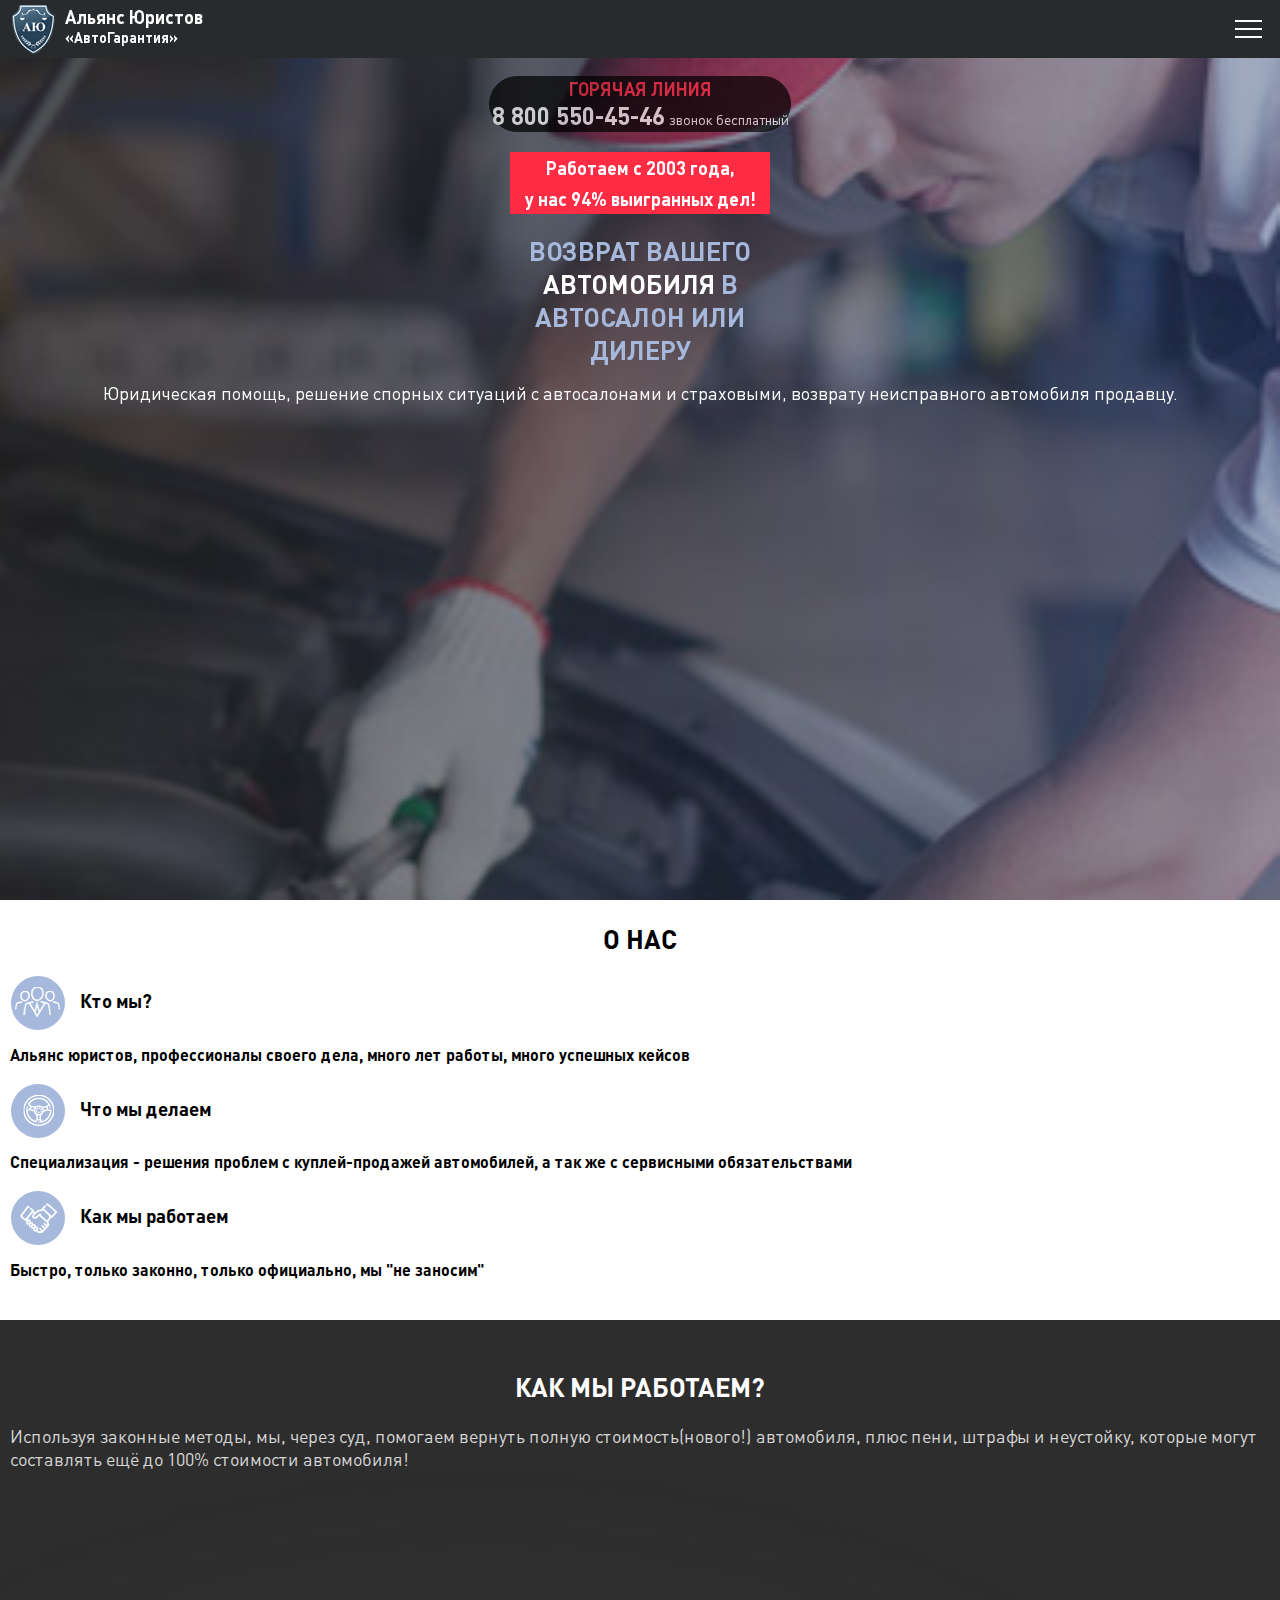
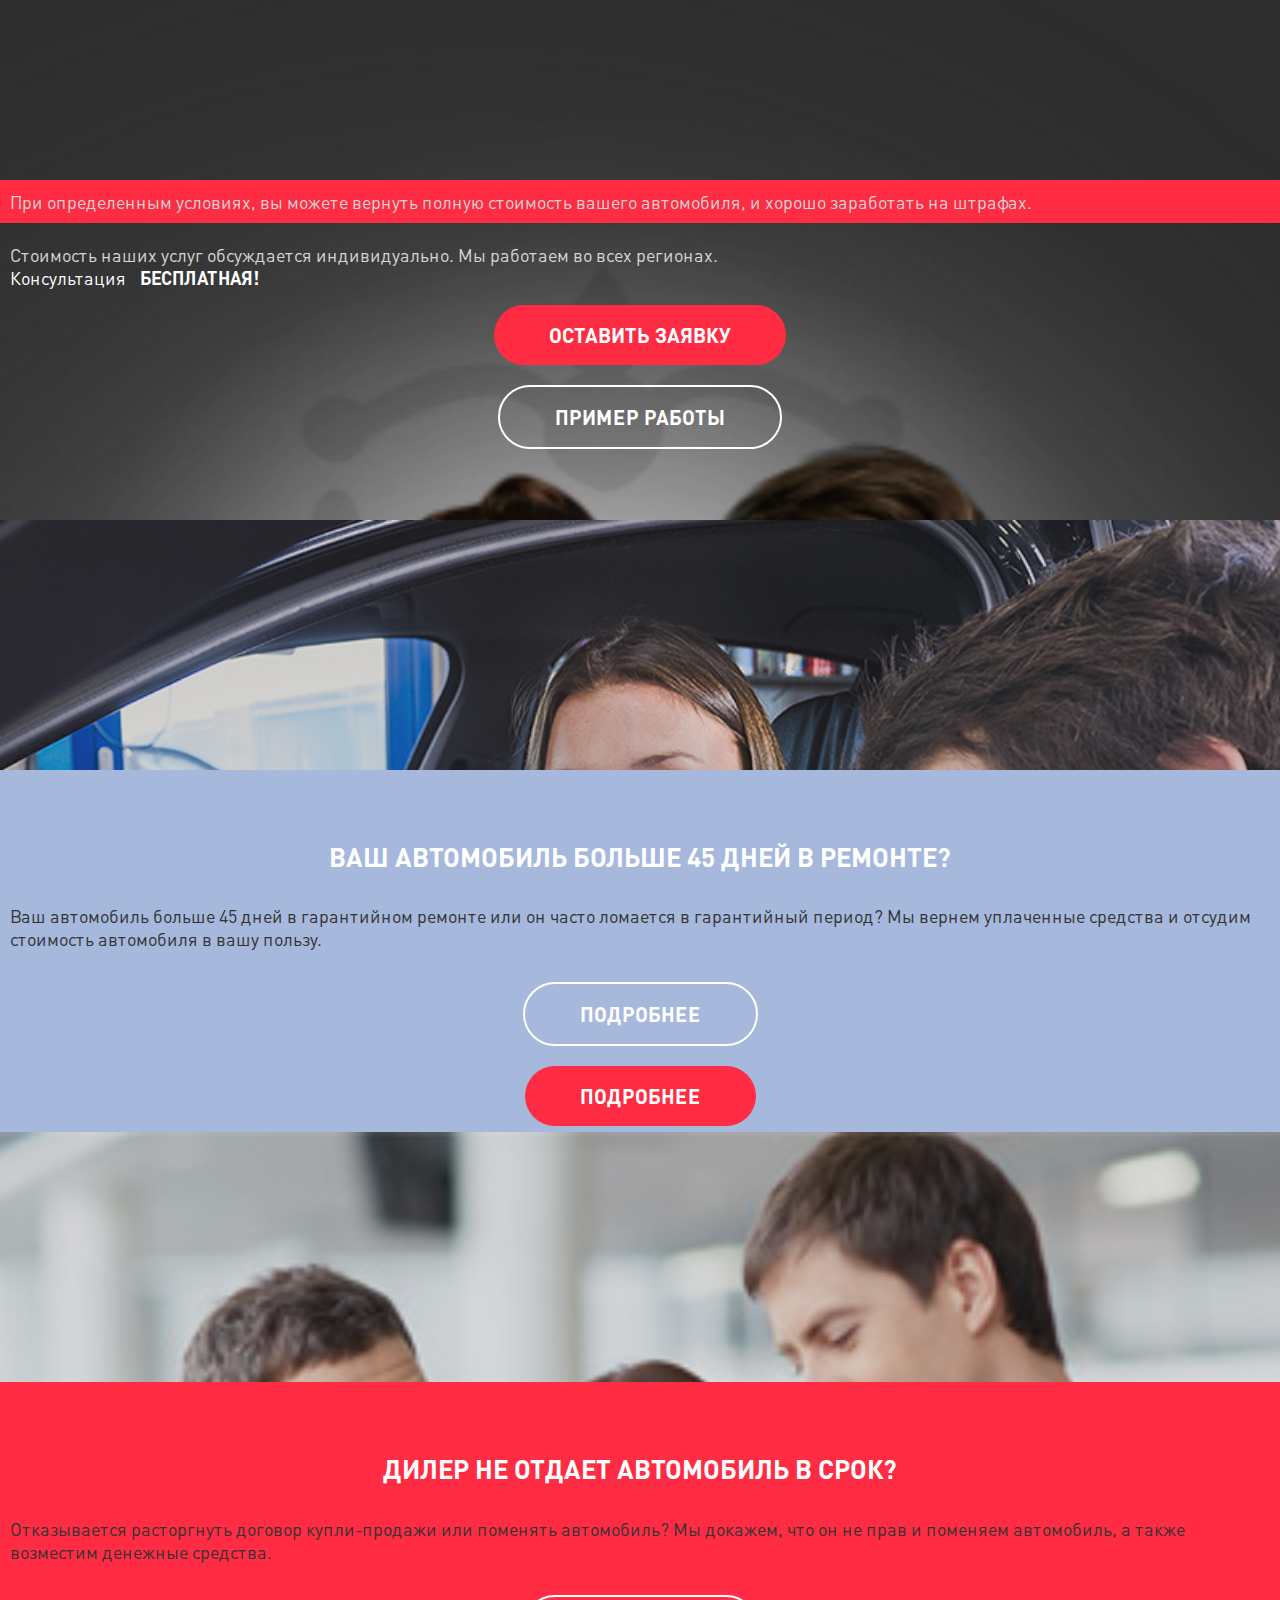
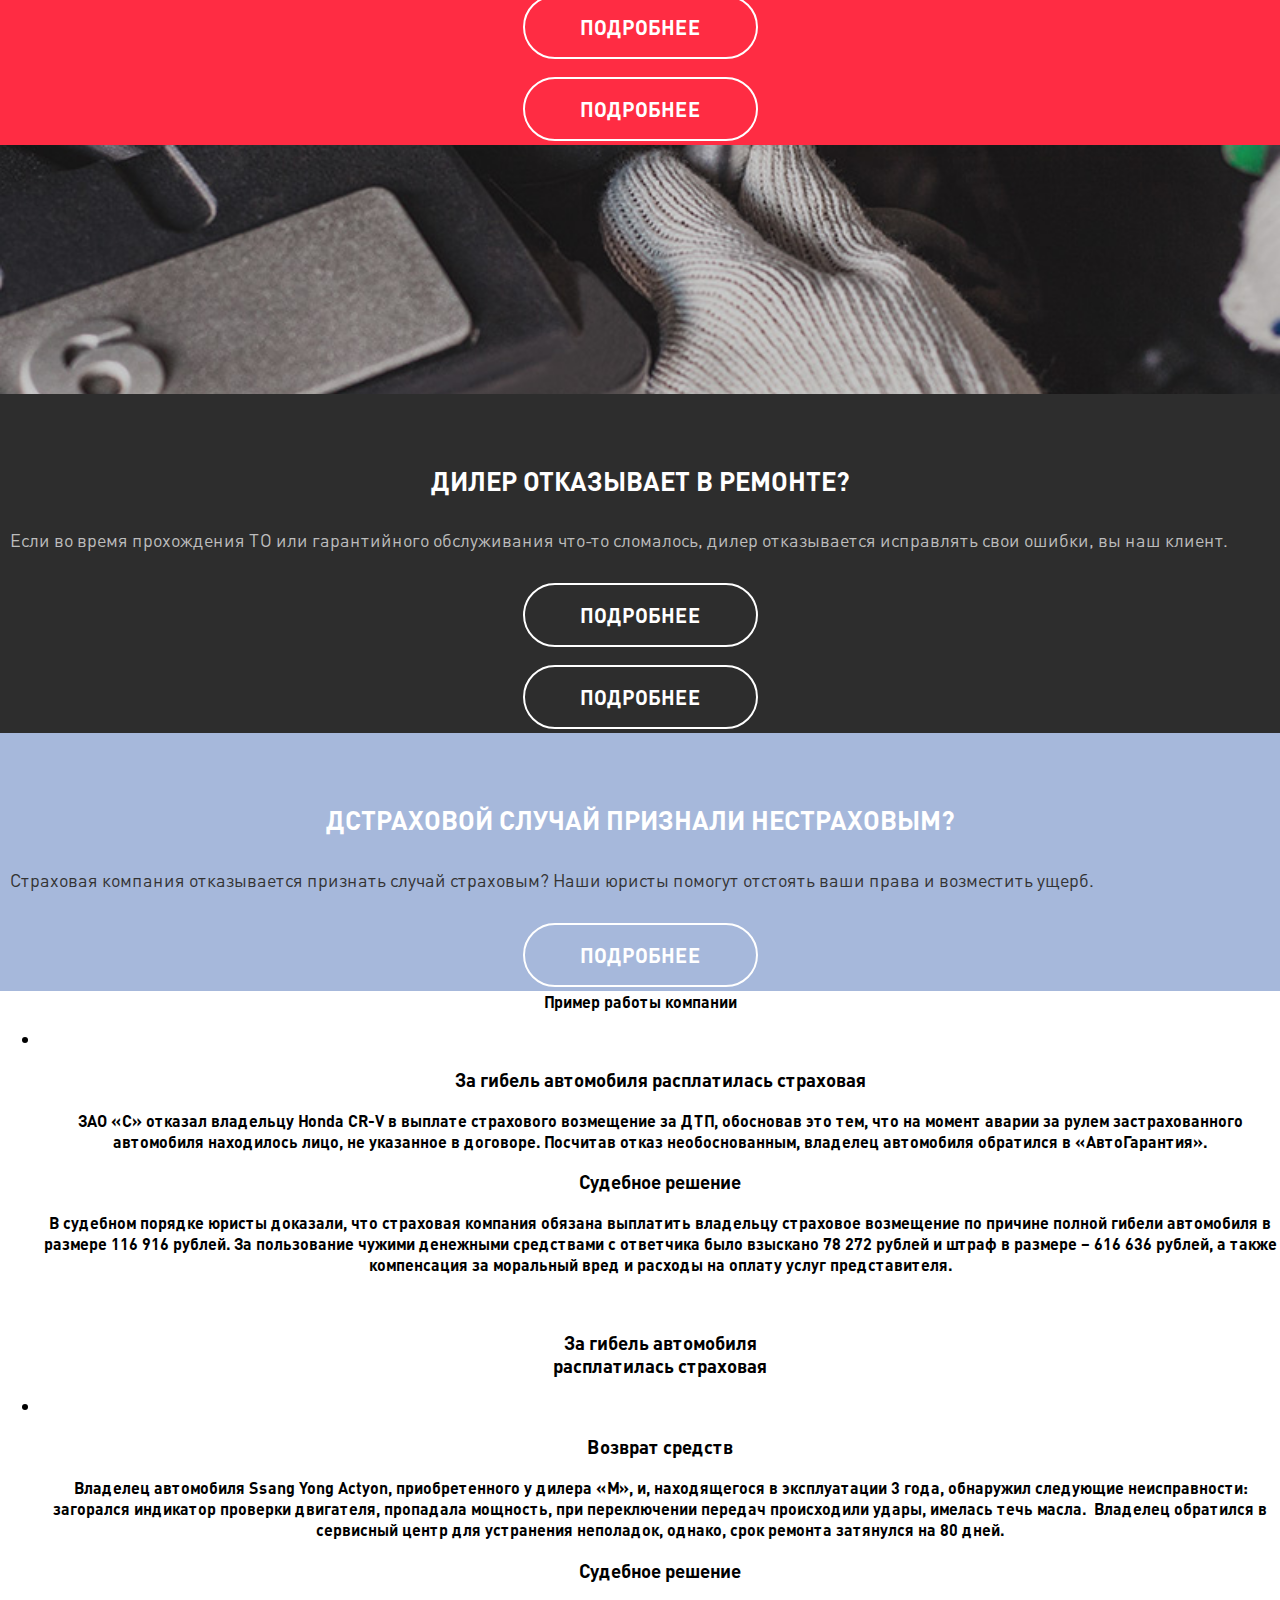
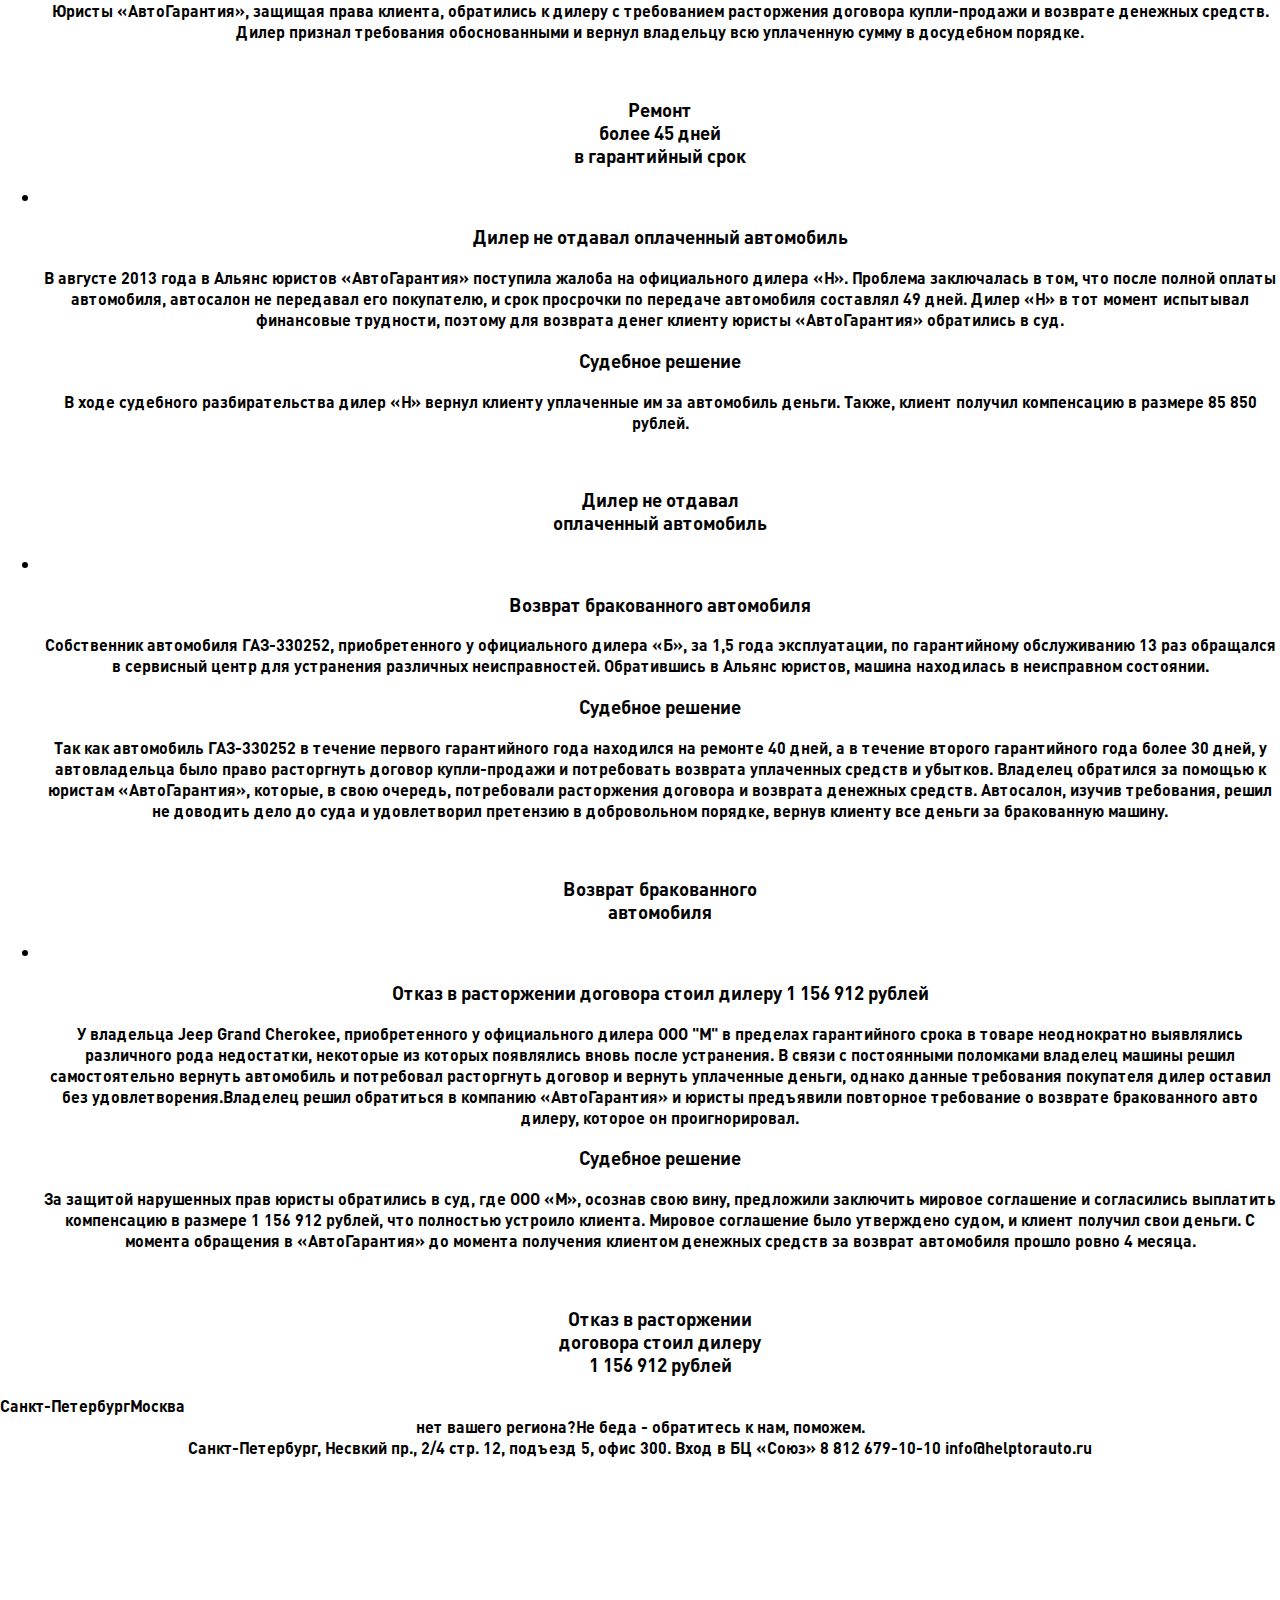
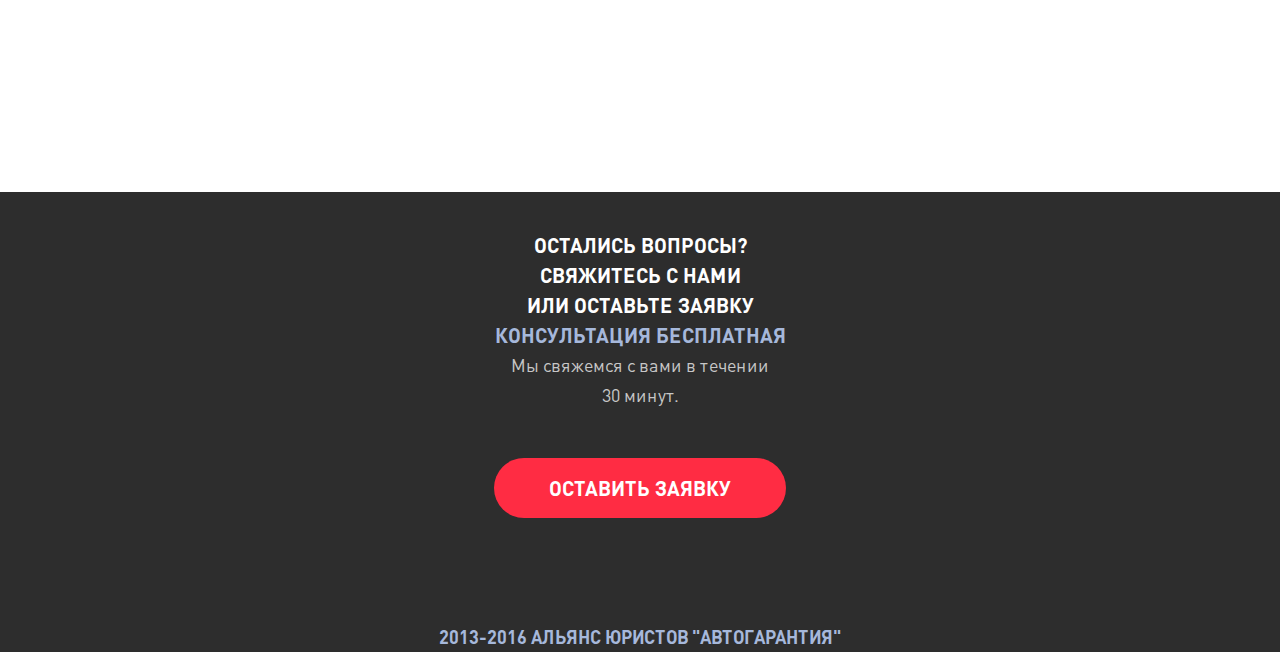
==== commit 25643c43: "Rename index.m.html to index.html" ====
--- a/index.html
+++ b/index.html
@@ -3,74 +3,63 @@
 	<head>
 		<meta charset="UTF-8">
 		<title>Возврат денег за автомобиль</title>
-		<link rel="stylesheet" href="./css/main.css">
-  		<script src="https://ajax.googleapis.com/ajax/libs/jquery/1.11.3/jquery.min.js"></script>
-  		<script type="text/javascript" src="jquery.onepage-scroll.js"></script>
-  		<link href='onepage-scroll.css' rel='stylesheet' type='text/css'>
-  		<script src="./libs/jquery.bxslider.min.js"></script>
-		<link href="./libs/jquery.bxslider.css" rel="stylesheet" />
+		<link rel="stylesheet" href="./css/mobile.css">
 		<link rel="icon" href="./img/logo-inner.png" type="x-icon">
-		<script src="./dist/inputmask.js" type="text/javascript"></script>
-		<script src="./dist/jquery.inputmask.js" type="text/javascript"></script>
-  		<script>
-	  		$(document).ready(function(){
-      			$(".main").onepage_scroll({
-       				sectionContainer: "section",
-        			loop: true,
-        			responsiveFallback: false
-      			});
-			});
-		</script>
+		<meta name=viewport content="width=device-width, initial-scale=1">
+		<script src="https://cdnjs.cloudflare.com/ajax/libs/slideout/1.0.1/slideout.min.js"></script>
 	</head>
 	<body>
+		<!--nav id="panel">
+  			<header>
+    			<h2>Menu</h2>
+  			</header>
+		</nav-->
+
+		<!--main id="panel">
+  			<header>
+   				<h2>Panel</h2>
+  			</header>
+		</main-->
+		<div class="menu" id="menu">
+			<ul class="first-lvl">
+				<li>О нас</li>
+				<li>Услуги
+					<ul>
+						<li>Задержка поставки дилером нового авто</li>
+						<li>Задержка авто в сервисе больше 45 дней</li>
+						<li>Отказ от гарантийного ремонта</li>
+						<li>Отказ в выплате страховки</li>
+					</ul>
+				</li>
+				<li>Кейсы</li>
+				<li>Контакты</li>
+			</ul>
+			<span>8 812 679-10-10</span>
+		</div>
 		<div class="main">
-			<section class="section wrk-the-problem">
-				<header class="main-header clearfix">
-					<div class="logo-header">
-						<div class="logo-main"></div>
+			<section class="section wrk-the-problem"  id="panel">
+				<header class="main-header">
+					<div class="burger" ></div>
+					<div class="logo-main"></div>
+					<div class="text-logo">
 						<span>Альянс Юристов</span>
 						<span>&laquo;АвтоГарантия&raquo;</span>
 					</div>
-					<div class="hotline">
+				</header>
+				<div class="hotline">
 						<span>Горячая линия</span>
 						<span>8 800 550-45-46</span>
 						<span>звонок бесплатный</span>
-					</div>
-				</header>
+				</div>
+				<div class="about-us-bar">Работаем с 2003 года,<br> у нас 94% выигранных дел!</div>
 				<h1><i>ВОЗВРАТ ВАШЕГО</i> АВТОМОБИЛЯ<i> В АВТОСАЛОН ИЛИ ДИЛЕРУ</i></h1>
 				<span class="uhelp">Юридическая помощь, решение спорных ситуаций с автосалонами и страховыми, возврату неисправного автомобиля продавцу.</span>
-				<div class="about-us-bar">Работаем с 2003 года, у нас 94% выигранных дел!</div>
 			</section>
 
 			<section class="about section">
-				
-			    <nav class="section-nav clearfix">
-				    <ul>
-					    <li>
-						    <div class="logo-inner clearfix">
-							    <div class="logo"></div>
-							    <div class="al ">
-							    	<span>Альянс юристов</span>
-							    	<span>"АвтоГарантия"</span>
-							    </div>
-						    </div>
-					    </li>
-					    <li>
-						    <ul class="inner-menu clearfix">
-							    <li>О нас</li>
-							    <li>Услуги</li>
-							    <li>Контакты</li>
-							    <li>Кейсы</li>
-						    </ul>
-					    </li>
-					    <li><div class="cellphone">8 812 679-10-10</div></li>
-				    </ul>
-			    </nav>
-
 			    <div class="about-us-section-wrap">
 					<div class="about-us-section">	
 				    	<h2>О нас</h2>
-				    	
 					    	<h3>Кто мы?</h3>
 					    	<p>Альянс юристов, профессионалы своего дела, много лет работы, много успешных кейсов</p>
 				    	
@@ -81,7 +70,6 @@
 				    	
 					    	<h3>Как мы работаем</h3>
 					    	<p>Быстро, только законно, только официально, мы "не заносим"</p>
-				     	
 				    </div>
 			    </div>
 
@@ -90,297 +78,64 @@
 				    	<h2>Как мы работаем?</h2>
 				    	<p>Используя законные методы, мы, через суд, помогаем вернуть полную стоимость(нового!) автомобиля, плюс пени, штрафы и неустойку, которые могут составлять ещё до 100% стоимости автомобиля!</p>
 				    	<p>При определенным условиях, вы можете вернуть полную стоимость вашего автомобиля, и хорошо заработать на штрафах.</p>
-				    	<p>Стоимость наших услуг обсуждается индивидуально. Мыработаем во всех регионах.</p>
+				    	<p>
+				    		Стоимость наших услуг обсуждается индивидуально. Мы работаем во всех регионах.
+				    	</p>
 				    	<span>Консультация  </span>
 				    	<span> бесплатная!</span>
-				    	<div class="btn"><a href="#" data-btn="callform">Оставить заявку</a></div>
+				    	<div class="btn"><a href="#">Оставить заявку</a></div>
 				    	<div class="btn more"><a href="#">Пример работы</a></div>
 				    </div>
 				</div>
 			</section>
 
 			<section class="services-1 section">
-				<div class="decision hidden">
-					<div class="dec-wrap">
-					<h1>Пример работы компании</h1>
-					<div class="left">
-						<h2>Возврат средств</h2>
-						<p>Владелец автомобиля Ssang Yong Actyon, приобретенного у дилера «М», и, находящегося в эксплуатации 3 года, обнаружил следующие неисправности: загорался индикатор проверки двигателя, пропадала мощность, при переключении передач происходили удары, имелась течь масла.  Владелец обратился в сервисный центр для устранения неполадок, однако, срок ремонта затянулся на 80 дней</p>
-						<h2>Судебное решение</h2>
-						<p>Юристы «АвтоГарантия», защищая права клиента, обратились к дилеру с требованием расторжения договора купли-продажи и возврате денежных средств. Дилер признал требования обоснованными и вернул владельцу всю уплаченную сумму в досудебном порядке.</p>
-					</div>
-					</div>
-					<div class="right">
-						<span>Ремонт <br>более 45 дней в гарантийный срок</span>
-					</div>
-				</div>
-				<span class="circle"><span class="circle-logo"></span></span>
-				<nav class="section-nav">
-				    <ul>
-					    <li>
-						    <div class="logo-inner clearfix">
-
-							    <div class="logo"></div>
-							    <div class="al ">
-							    	<span>Альянс юристов</span>
-							    	<span>"АвтоГарантия"</span>
-							    </div>
-						    </div>
-					    </li>
-					    <li>
-						    <ul class="inner-menu clearfix">
-							    <li>О нас</li>
-							    <li>Услуги</li>
-							    <li>Контакты</li>
-							    <li>Кейсы</li>
-			
-						    </ul>
-					    </li>
-					    <li><div class="cellphone">8 812 679-10-10</div></li>
-				    </ul>
-			    </nav>
-			    <nav class="services-nav clearfix">
-					<ul class="clearfix">
-						<li>Задержка поставки диллером нового авто</li>
-						<li>Задержка авто в сервисе больше 5 дней</li>
-						<li>Отказ от гарантийного ремонта</li>
-						<li>Отказ выплаты страховки</li>
-					</ul>
-				</nav>
+			   
 				<div class="pic-col"></div>
 				<div class="text-col">
-					<div class="close"></div>
-					<span>01</span>
 					<h2>ВАШ АВТОМОБИЛЬ БОЛЬШЕ 45 ДНЕЙ В РЕМОНТЕ?</h2>
 					<p>Ваш автомобиль больше 45 дней в гарантийном ремонте или он часто ломается в гарантийный период? Мы вернем уплаченные средства и отсудим стоимость автомобиля в вашу пользу.</p>
-					<div class="btn more"><a href="#" id="serv-1-btn-more" data-more="serv-1">Подробнее</a></div>
-					<div class="btn"><a href="" id="serv1btn" data-btn="callform">Оставить заявку</a></div>
-				</div>
-				<div class="to-animate hidden">
-					<div class="more-txt">
-						<p>Ваш автомобиль больше 45 дней в гарантийном ремонте или он часто ломается в гарантийный период? Мы вернем уплаченные средства и отсудим стоимость автомобиля в вашу пользу.</p>
-						<span class="pic-pic"></span>
-						<span>ПРИМЕР ИЗ ПРАКТИКИ</span>
-						<span>Возврат денег за 3-х летний Ssang Yong Actyon</span>
-						<p>Владелец автомобиля Ssang Yong Actyon, приобретенного у дилера «М», и, находящегося в эксплуатации 3 года, обнаружил следующие неисправности...</p>
-						<div class="btn know-more"><a href="#" data-know="knw-1">Узнать решение</a></div>
-					</div>
+					<div class="btn more"><a href="#">Подробнее</a></div>
+					<div class="btn"><a href="#">Подробнее</a></div>
 				</div>
 			</section>
 
 			<section class="services-2 section">
-				<div class="decision hidden">
-					<div class="dec-wrap">
-						<h1>Пример работы компании</h1>
-						<div class="left">
-							<h2>Дилер не отдавал оплаченный автомобиль</h2>
-							<p>В августе 2013 года в Альянс юристов «АвтоГарантия» поступила жалоба на официального дилера «Н». Проблема заключалась в том, что после полной оплаты автомобиля, автосалон не передавал его покупателю, и срок просрочки по передаче автомобиля составлял 49 дней. Дилер «Н» в тот момент испытывал финансовые трудности, поэтому для возврата денег клиенту юристы «АвтоГарантия» обратились в суд.</p>
-							<h2>Судебное решение</h2>
-							<p>В ходе судебного разбирательства дилер «Н» вернул клиенту уплаченные им за автомобиль деньги. Также, клиент получил компенсацию в размере 85 850 рублей.</p>
-						</div>
-					</div>
-					<div class="right">
-						<span>Дилер не отдавал оплаченный автомобиль</span>
-					</div>
-				</div>
-				<nav class="section-nav clearfix">
-				    <ul>
-					    <li>
-						    <div class="logo-inner clearfix">
-							    <div class="logo"></div>
-							    <div class="al ">
-							    	<span>Альянс юристов</span>
-							    	<span>"АвтоГарантия"</span>
-							    </div>
-						    </div>
-					    </li>
-					    <li>
-						    <ul class="inner-menu clearfix">
-							    <li>О нас</li>
-							    <li>Услуги</li>
-							    <li>Контакты</li>
-							    <li>Кейсы</li>
-						    </ul>
-					    </li>
-					    <li><div class="cellphone">8 812 679-10-10</div></li>
-				    </ul>
-			    </nav>
-			    <nav class="services-nav clearfix">
-					<ul>
-						<li>Задержка поставки диллером нового авто</li>
-						<li>Задержка авто в сервисе больше 5 дней</li>
-						<li>Отказ от гарантийного ремонта</li>
-						<li>Отказ выплаты страховки</li>
-					</ul>
-				</nav>
+				<div class="pic-col"></div>    
 				<div class="text-col">
-					<span>02</span>
 					<h2>ДИЛЕР НЕ ОТДАЕТ АВТОМОБИЛЬ В СРОК?</h2>
 					<p>Отказывается расторгнуть договор купли-продажи или поменять автомобиль? Мы докажем, что он не прав и поменяем автомобиль, а также возместим денежные средства.</p>
-					<div class="btn more"><a href="#" id="serv-2-btn-more" data-more="serv-2">Подробнее</a></div>
-					<div class="btn"><a href="" id="serv1btn" data-btn="callform">Оставить заявку</a></div>
-				</div>
+					<div class="btn more"><a href="#">Подробнее</a></div>
+					<div class="btn more"><a href="#">Подробнее</a></div>
+
+				</div>
+			</section>
+
+			<section class="services-3 section">
+				<span class="circle"><span class="circle-logo"></span></span>
 				
-				<div class="pic-col">
-					<div class="close"></div>
-				</div>
-				<div class="to-animate">
-					<div class="more-txt">
-						<p>Отказывается расторгнуть договор купли-продажи или поменять автомобиль? Мы докажем, что он не прав и поменяем автомобиль, а также возместим денежные средства.</p>
-						<span class="pic-pic"></span>
-						<span>ПРИМЕР ИЗ ПРАКТИКИ</span>
-						<span>Дилер не отдавал покупателю оплаченный Chevrolet Aveo</span>
-						<p>В августе 2013 года в Альянс юристов «АвтоГарантия» поступила жалоба на официального дилера «Н». Проблема заключалась в том, что после полной оплаты автомобиля...</p>
-						<div class="btn know-more"><a href="#" data-know="knw-2">Узнать решение</a></div>
-					</div>
-				</div>
-			</section>
-
-			<section class="services-3 section">
-				<div class="decision hidden">
-					<div class="dec-wrap">
-						<h1>Пример работы компании</h1>
-						<div class="left">
-							<h2>Дилер не отдавал оплаченный автомобиль</h2>
-							<p>В августе 2013 года в Альянс юристов «АвтоГарантия» поступила жалоба на официального дилера «Н». Проблема заключалась в том, что после полной оплаты автомобиля, автосалон не передавал его покупателю, и срок просрочки по передаче автомобиля составлял 49 дней. Дилер «Н» в тот момент испытывал финансовые трудности, поэтому для возврата денег клиенту юристы «АвтоГарантия» обратились в суд.</p>
-							<h2>Судебное решение</h2>
-							<p>В ходе судебного разбирательства дилер «Н» вернул клиенту уплаченные им за автомобиль деньги. Также, клиент получил компенсацию в размере 85 850 рублей.</p>
-						</div>
-					</div>
-					<div class="right">
-						<span>Дилер не отдавал оплаченный автомобиль</span>
-					</div>
-				</div>
-				<span class="circle"><span class="circle-logo"></span></span>
-				<nav class="section-nav">
-				    <ul>
-					    <li>
-						    <div class="logo-inner clearfix">
-							    <div class="logo"></div>
-							    <div class="al ">
-							    	<span>Альянс юристов</span>
-							    	<span>"АвтоГарантия"</span>
-							    </div>
-						    </div>
-					    </li>
-					    <li>
-						    <ul class="inner-menu clearfix">
-							    <li>О нас</li>
-							    <li>Услуги</li>
-							    <li>Контакты</li>
-							    <li>Кейсы</li>
-						    </ul>
-					    </li>
-					    <li><div class="cellphone">8 812 679-10-10</div></li>
-				    </ul>
-			    </nav>
-			    <nav class="services-nav clearfix">
-					<ul>
-						<li>Задержка поставки диллером нового авто</li>
-						<li>Задержка авто в сервисе больше 5 дней</li>
-						<li>Отказ от гарантийного ремонта</li>
-						<li>Отказ выплаты страховки</li>
-					</ul>
-				</nav>
 				<div class="pic-col"></div>
 				<div class="text-col">
-					<div class="close"></div>
-					<span>03</span>
 					<h2>ДИЛЕР ОТКАЗЫВАЕТ В РЕМОНТЕ?</h2>
-					<p>Если во время прохождения ТО или гарантийного обслуживания что-то сломалось, дилер отказывается исправлять свои ошибки, вы наш клиент.</p-->
-					<div class="btn more"><a href="#" id="serv-3-btn-more" data-more="serv-3">Подробнее</a></div>
-					<div class="btn"><a href="" id="serv1btn" data-btn="callform">Оставить заявку</a></div>
-				</div>
-				<div class="to-animate">
-					<div class="more-txt">
-						<p>Дилер не соглашается ремонтировать автомобиль по гарантии? Задерживает срок ремонта или отказывается выплатить убытки за самостоятельный ремонт? Юристы «Автогарантия» разберутся с проблемой и помогут отстоять ваши права, а также вернуть денежные средства в 2-х кратном размере.</p>
-						<span class="pic-pic"></span>
-						<span>ПРИМЕР ИЗ ПРАКТИКИ</span>
-						<span>Возврат бракованного автомобиля</span>
-						<p>Собственник автомобиля ГАЗ-330252, приобретенного у официального дилера «Б», за 1,5 года эксплуатации, по гарантийному обслуживанию 13 раз обращался в сервисный центр для...</p>
-						<div class="btn know-more"><a href="#" data-know="knw-3">Узнать решение</a></div>
-					</div>
-				</div>
-			</section>
-
-			<section class="services-4">
+					<p>Если во время прохождения ТО или гарантийного обслуживания что-то сломалось, дилер отказывается исправлять свои ошибки, вы наш клиент.</p>
+					<div class="btn more"><a href="#">Подробнее</a></div>
+					<div class="btn more"><a href="#">Подробнее</a></div>
+				</div>
+			</section>
+
+			<section class="services-4  section">
 				<span class="circle"><span class="circle-logo"></span></span>
-				<nav class="section-nav clearfix">
-				    <ul>
-					    <li>
-						    <div class="logo-inner clearfix">
-							    <div class="logo"></div>
-							    <div class="al ">
-							    	<span>Альянс юристов</span>
-							    	<span>"АвтоГарантия"</span>
-							    </div>
-						    </div>
-					    </li>
-					    <li>
-						    <ul class="inner-menu clearfix">
-							    <li>О нас</li>
-							    <li>Услуги</li>
-							    <li>Контакты</li>
-							    <li>Кейсы</li>
-						    </ul>
-					    </li>
-					    <li><div class="cellphone">8 812 679-10-10</div></li>
-				    </ul>
-			    </nav>
-			    <nav class="services-nav clearfix">
-					<ul>
-						<li>Задержка поставки диллером нового авто</li>
-						<li>Задержка авто в сервисе больше 5 дней</li>
-						<li>Отказ от гарантийного ремонта</li>
-						<li>Отказ выплаты страховки</li>
-					</ul>
-				</nav>
+				<div class="pic-col"></div>
 				<div class="text-col">
-					<span>04</span>
 					<h2>ДСТРАХОВОЙ СЛУЧАЙ ПРИЗНАЛИ НЕСТРАХОВЫМ?</h2>
 					<p>Страховая компания отказывается признать случай страховым? Наши юристы помогут отстоять ваши права и возместить ущерб.</p>
-					<div class="btn more"><a href="#" id="serv-4-btn-more" data-more="serv-4">Подробнее</a></div>
-					<div class="btn"><a href="" id="serv1btn" data-btn="callform">Оставить заявку</a></div>
-				</div>
-				<div class="pic-col">
-					<div class="close"></div>
-				</div>
-				<div class="to-animate">
-					<div class="more-txt">
-						<p>Дилер отказывается принимать поломанный автомобиль, расторгать договор купли-продажи и возвращать денежные средства? Мы поможем вам разобраться с дилером и вернуть ваши деньги.</p>
-
-						<span>ПРИМЕР ИЗ ПРАКТИКИ</span>
-						<span>Отказ в расторжении договора стоил дилеру 1 156 912 рублей</span>
-						<p>У владельца Jeep Grand Cherokee, приобретенного у официального дилера ООО "М" в пределах гарантийного срока в товаре неоднократно выявлялись различного рода недостатки...</p>
-						<div class="btn know-more"><a href="#" >Узнать решение</a></div>
-					</div>
+					<div class="btn more"><a href="#">Подробнее</a></div>
 				</div>
 			</section>
 
 			<section class="cases section">
-				<nav class="section-nav clearfix">
-				    <ul>
-					    <li>
-						    <div class="logo-inner clearfix">
-							    <div class="logo"></div>
-							    <div class="al ">
-							    	<span>Альянс юристов</span>
-							    	<span>"АвтоГарантия"</span>
-							    </div>
-						    </div>
-					    </li>
-					    <li>
-						    <ul class="inner-menu clearfix">
-							    <li>О нас</li>
-							    <li>Услуги</li>
-							    <li>Контакты</li>
-							    <li>Кейсы</li>
-						    </ul>
-					    </li>
-					    <li><div class="cellphone">8 812 679-10-10</div></li>
-				    </ul>
-			    </nav>
-			    <!--div class="exmpl">Пример работы компании</div>
+				
+			    <div class="exmpl">Пример работы компании</div>
 				<div class="slider-wrap">
 			    <ul class="bxslider">
 			    	<li><img src="images/bg-6.jpg" alt="" title=""/>
@@ -503,34 +258,10 @@
 						</div>
 					</li>
 			    </ul>
-			</div-->
+			</div>
 		</section>
 				
 	<section class="map-section section">
-		<nav class="section-nav clearfix">
-			<ul>
-				<li>
-						    <div class="logo-inner clearfix">
-							<div class="logo"></div>
-							<div class="al ">
-							<span>Альянс юристов</span>
-							<span>"АвтоГарантия"</span>
-						</div>
-					</div>
-				</li>
-				<li>
-					<ul class="inner-menu clearfix">
-						<li>О нас</li>
-						<li>Услуги</li>
-						<li>Кейсы</li>
-						<li>Контакты</li>
-					</ul>
-				</li>
-				<li><div class="cellphone">8 812 679-10-10</div></li>
-			</ul>
-		</nav>
-		<iframe src="https://www.google.com/maps/embed?pb=!1m18!1m12!1m3!1d1998.7180859514647!2d30.31354231639408!3d59.93681998187558!2m3!1f0!2f0!3f0!3m2!1i1024!2i768!4f13.1!3m3!1m2!1s0x4696311ababedea1%3A0x796ac64a581bd4d2!2z0J3QtdCy0YHQutC40Lkg0L_RgC4sIDEyLCDQodCw0L3QutGCLdCf0LXRgtC10YDQsdGD0YDQsywgMTkxMTg2!5e0!3m2!1sru!2sru!4v1482838962318" width="50%" height="100%" frameborder="0" style="border:0" allowfullscreen>
-		</iframe>
 		<div class="map-wrap">
 			<div class="map-data">
 				<div class="btn-slide clearfix">
@@ -547,65 +278,12 @@
 				</div>	
 			</div>	
 		</div>
+		<iframe src="https://www.google.com/maps/embed?pb=!1m18!1m12!1m3!1d1998.7180859514647!2d30.31354231639408!3d59.93681998187558!2m3!1f0!2f0!3f0!3m2!1i1024!2i768!4f13.1!3m3!1m2!1s0x4696311ababedea1%3A0x796ac64a581bd4d2!2z0J3QtdCy0YHQutC40Lkg0L_RgC4sIDEyLCDQodCw0L3QutGCLdCf0LXRgtC10YDQsdGD0YDQsywgMTkxMTg2!5e0!3m2!1sru!2sru!4v1482838962318" width="100%" height="330px" frameborder="0" style="border:0" allowfullscreen>
+		</iframe>
 	</section>
 	
 	<section class="section last-section">
-		<div class="footer" >
-
-			<span>Остались вопросы? <br>Свяжитесь с нами или оставьте заявку</span>
-			<span>Консультация бесплатная</span>
-			<span>Мы свяжемся с вами в течении 30 минут.</span>
-			<div class="btn">
-				<a href="" data-btn="callform">Оставить заявку</a>
-			</div>
-			<div class="socials">
-				
-				<div class="social-bar">
-					<div class="pluso" data-background="transparent" data-options="big,square,line,horizontal,counter,theme=04" data-services="vkontakte,odnoklassniki,facebook,twitter,moimir,email" data-title="Альянс Юристов" data-url="http://www.helpforauto.ru/" data-description="Альянс Юристов">
-						<div class="pluso-010010101001-04">
-							<span class="pluso-wrap" style="background:transparent">
-								<a href="http://www.helpforauto.ru/" title="ВКонтакте" class="pluso-vkontakte"></a>
-								<a href="http://www.helpforauto.ru/" title="Одноклассники" class="pluso-odnoklassniki"></a>
-								<a href="http://www.helpforauto.ru/" title="Facebook" class="pluso-facebook"></a>
-								<a href="http://www.helpforauto.ru/" title="Twitter" class="pluso-twitter"></a>
-								<a href="http://www.helpforauto.ru/" title="Мой Мир@Mail.Ru" class="pluso-moimir"></a>
-								<a href="http://www.helpforauto.ru/" title="Отправить на email" class="pluso-email"></a>
-								<a href="http://pluso.ru/" class="pluso-more"></a>
-							</span>
-						</div>
-					</div>
-				</div>
-				<span>2013-2016 Альянс юристов "АвтоГарантия"</span>
-			</div>
-			<div class="footer-1"></div>
-		</div>
-		<div class="form hidden" id="form-send" method="post">
-			<span class="xclose" data-close="xcl"></span>
-			<h1>Оставьте заявку на решение вашей проблемы</h1>
-	
-				<input type="text" name="name" placeholder="Имя" required="" id="name">
-		
-			
-				<input type="text" class="mask" name="phone" placeholder="Телефон" required="" id="phone">
-		
-				<input type="text" placeholder
-="E-mail"  requierd id="mail">
-			
-				<textarea name="comments" id="comments" required="" placeholder="Комментарии"></textarea>
-		
-			<div class="capcha"></div>
-			
-				<input type="submit" value="оставить заявку">
-			
-		</div>
-	</section>	
-	<script>
-		$(document).ready(function(){
-  			$('.bxslider').bxSlider({adaptiveHeight: true});
-		});
-	</script>
-	<script src='./js/main.js'></script>
-	<script type="text/javascript">
+		<script type="text/javascript">
 	 	(function() {
   			if (window.pluso)
   				if (typeof window.pluso.start == "function") return;
@@ -620,8 +298,47 @@
     				s.src = ('https:' == window.location.protocol ? 'https' : 'http')  + '://share.pluso.ru/pluso-like.js';
     				var h=d[g]('body')[0];
     				h.appendChild(s);
+
   		}})();
   	</script>
-  	
+		<div class="footer">
+			<span>Остались вопросы? <br>Свяжитесь с нами<br> или оставьте заявку</span>
+			<span>Консультация бесплатная</span>
+			<span>Мы свяжемся с вами в течении <br>30 минут.</span>
+			<div class="btn"><a href="#">Оставить заявку</a></div>
+			<div class="socials">
+				<!--div class="cellphone">8812679-10-10</div-->
+				<div class="social-bar">
+					<div class="pluso" data-background="transparent" data-options="big,square,line,horizontal" data-services="vkontakte,odnoklassniki,facebook,twitter,moimir,email" data-title="Альянс Юристов" data-url="http://www.helpforauto.ru/" data-description="Альянс Юристов">
+						<div class="pluso-010010101001-04">
+							<span class="pluso-wrap" style="background:transparent">
+								<a href="http://www.helpforauto.ru/" title="ВКонтакте" class="pluso-vkontakte"></a>
+								<a href="http://www.helpforauto.ru/" title="Одноклассники" class="pluso-odnoklassniki"></a>
+								<a href="http://www.helpforauto.ru/" title="Facebook" class="pluso-facebook"></a>
+								<a href="http://www.helpforauto.ru/" title="Twitter" class="pluso-twitter"></a>
+								<a href="http://www.helpforauto.ru/" title="Мой Мир@Mail.Ru" class="pluso-moimir"></a>
+								<a href="http://www.helpforauto.ru/" title="Отправить на email" class="pluso-email"></a>
+							</span>
+						</div>
+					</div>
+				</div>
+				<span>2013-2016 Альянс юристов "АвтоГарантия"</span>
+			</div>
+			<div class="footer-1"></div>
+		</div>
+	</section>	
+	<script src="./dist/slideout.min.js"></script>
+	<script>
+  		var slideout = new Slideout({
+    			'panel': document.getElementById('panel'),
+    			'menu': document.getElementById('menu'),
+    			'padding': 256,
+    			'tolerance': 70,
+    			'side': 'right'
+  		});
+  		document.querySelector('.burger').addEventListener('click', function() {
+  			slideout.toggle();
+		});
+</script>
 	</body>
-</html>+</html>
--- a/css/mobile.css
+++ b/css/mobile.css
@@ -0,0 +1,519 @@
+@font-face {
+  font-family: 'DINPro-Bold';
+  src: url('../fonts/DINPro-Bold.eot?#iefix') format('embedded-opentype'),  url('../fonts/DINPro-Bold.woff') format('woff'), url('../fonts/DINPro-Bold.ttf')  format('truetype'), url('../fonts/DINPro-Bold.svg#DINPro-Bold') format('svg');
+  font-weight: normal;
+  font-style: normal;
+}
+
+@font-face {
+  font-family: 'DINPro-Regular';
+  src: url('../fonts/DINPro-Regular.eot?#iefix') format('embedded-opentype'),  url('../fonts/DINPro-Regular.woff') format('woff'), url('../fonts/DINPro-Regular.ttf')  format('truetype'), url('../fonts/DINPro-Regular.svg#DINPro-Regular') format('svg');
+  font-weight: normal;
+  font-style: normal;
+}
+body {
+	font-family: "DINPro-bold", "sans-serif";
+	margin: 0;
+	padding: 0;
+}
+
+.clearfix {
+	display: table;
+	content: "";
+	clear: both;
+}
+/**/
+body {
+  width: 100%;
+  height: 100%;
+}
+
+
+/* ================== First Section ================== */
+
+.main-header {
+	width: 100%;
+	text-align: left;
+	background-color: #272b2e;
+	color: #ffffff;
+}
+.section {
+	width: 100%;
+	text-align: center;
+}
+.logo-main {
+	top: 5px;
+	display: inline-block;
+
+	margin-top: 5px;
+	margin-left: 12px;
+	width: 43px;
+	height: 49px;
+	background-image: url(../img/m/main-logo.png);
+	background-repeat: no-repeat;
+}
+.text-logo {
+	position: absolute;
+	top: 5px;
+	margin-left: 10px;
+	display: inline-block;
+	text-align: left;
+}
+.text-logo span {
+	display: block;
+
+	text-align: left;
+
+	font-family: "DINPro-Bold";
+	font-size: 23px;
+}
+
+.text-logo span:nth-child(2) {
+	display: block;
+
+	font-size: 14px;
+}
+
+.wrk-the-problem {
+	min-height: 564px;
+	width: 100%;
+	background-image: url(../img/m/section-1-bg.jpg);
+	background-repeat: no-repeat;
+	background-position: center;
+	background-size: cover;	
+}
+
+
+
+.hotline {
+	margin: 0 auto;
+	margin-top: 18px;
+	width: 300px;
+	background-color: #000000;
+	border: 1px solid black;
+	border-radius: 100px;
+	opacity: 0.7;
+}
+.hotline span {
+	color: #ffffff;
+}
+
+.hotline span:first-child {
+	text-transform: uppercase;
+	font-size: 18px;
+	color: #ff2c43;
+}
+.hotline span:nth-child(2) {
+	font-size: 24px;
+}
+.hotline span:last-child {
+	font-size: 14px;
+	font-style: normal;
+	font-family: "DINPro-Regular";
+}
+.wrk-the-problem h1 {
+	margin: 15px auto;
+	width: 250px;
+	text-align: center;
+	color: #ffffff;
+	font-size: 26px;
+}
+
+.wrk-the-problem span {
+	display: inline-block;
+	
+	font-size: 18px;
+	
+	color: #ffffff;
+}
+
+.wrk-the-problem .uhelp {
+	font-style: normal;
+	font-family: "DINPro-Regular";
+}
+
+.wrk-the-problem i {
+	color: #a6b8db;
+	font-style: normal;
+}
+
+
+.about-us-bar {
+	margin: 20px auto;
+	width: 260px;
+	line-height: 31px;
+	
+	font-size: 18px;
+
+	background-color: #ff2c43;
+	color: #ffffff;
+}
+/* ================== Second Section ================== */
+
+}
+.about-us-section-wrap {
+	text-align: left;
+}
+
+.about-us-section p {
+	margin: 10px 10px;
+
+	text-align: left;
+}
+.about-us-section p:last-child {
+	padding-bottom: 30px;
+}
+.about-us-section h2 {
+	text-transform: uppercase;
+	color: #000000;
+	font-size: 26px;
+}
+
+.about-us-section h3 {
+	text-align: left;
+	margin-left: 80px;
+	line-height: 49px;
+}
+.about-us-section h3:before {
+	position: absolute;
+	left: 11px;
+
+	content: "";
+	border: 54px;
+	width: 54px;
+	height: 54px;
+
+	background-color: #a6b8db;
+	border-radius: 78px;
+	border-color: #a6b8db;
+
+	background-repeat: no-repeat;
+	background-position: 45% 45%;
+}
+.about-us-section h3:nth-child(2):before {
+	background-image: url(../img/m/who-are-we-logo.png);
+}
+.about-us-section h3:nth-child(4):before {
+	background-image: url(../img/m/what-we-do-logo.png);
+	background-position: 50%;
+}
+.about-us-section h3:nth-child(6):before {
+	background-image: url(../img/m/how-we-wrk-logo.png);
+	background-position: 50%;
+}
+.how-we-wrk-wrap {
+	width: 100%;
+
+	background-color: #2d2d2d;
+	
+	text-align: left;
+}
+.how-we-wrk {
+	margin: 0 auto;
+	background-color: #2d2d2d;
+	background-image: url(../img/m/how-we-wrk-bg.png);
+	background-repeat: no-repeat;
+	height: 800px;
+	-webkit-background-size: cover;
+	background-size: cover;
+	background-position: 0 150px;
+}
+.how-we-wrk h2 {
+	margin-top: 10px;
+	padding-top: 50px;
+	
+	text-align: center;
+	text-transform: uppercase;
+	font-size: 26px;
+	color: #ffffff;
+}
+
+.how-we-wrk p {
+	font-family: "DINPro-Regular";
+	font-size: 18px;
+	margin: 0 10px;
+	color: #d6d6d6;
+}
+
+
+.how-we-wrk p:nth-child(3) {
+	display: block;
+	margin: 0;
+	padding: 10px;
+	margin-top: 310px; 
+
+	
+	background-color: #ff2c43;
+}
+.how-we-wrk p:nth-child(4) {
+	margin-top: 20px;
+}
+.services-nav ul {
+	list-style: none;
+}
+
+.how-we-wrk span {
+	margin-left: 10px;
+	font-family: "DINPro-Regular";
+	color: #ffffff;
+	font-size: 18px;
+}
+
+.how-we-wrk span + span {	
+	font-family: "DINPro-Bold";
+	text-transform: uppercase;
+	font-size: 18px;
+
+}
+.services-1 .pic-col {
+	width: 100%;
+	height: 250px;
+	background-image: url(../img/bg-serv-1.jpg);
+	background-size: cover;
+}
+/*---------------------*/
+.services-2 .pic-col {
+	width: 100%;
+	height: 250px;
+
+	background-image: url(../img/m/bg-serv-2.jpg);
+    background-size: cover;
+}
+/*---------------------*/
+.services-3 .pic-col {
+	width: 100%;
+	height: 249px;
+	background-position: right;
+	background-image: url(../img/bg-serv-3.jpg);
+	background-size: cover;
+}
+/**************************/
+.text-col {
+	background-color: #a6b8db
+}
+
+.text-col h2 {
+	margin-top: 0;
+	padding-top: 70px;
+	font-size: 26px;
+	color: #ffffff;
+}
+.text-col p {
+	padding: 10px;
+	font-family: "DINPro-Regular";
+	text-align: left;
+	font-size: 18px;
+	color: #333333;
+}
+.services-2 .text-col {
+	background-color: #ff2c43;
+}
+.services-2 .text-col > span {
+	color: #000;
+	opacity: .2;
+}
+.services-3 .text-col {
+	background-color: #2d2d2d;
+}
+.services-3 .text-col > span {
+	color: #fff;
+	opacity: .15;
+}
+.services-3 .text-col p {
+	color: #bdbdbd;
+}
+/* FOOTER */
+.last-section {
+	margin: 0 auto;
+	background-color: #2d2d2d;
+}
+.socials span:last-child {
+	font-size: 18px;
+}
+.footer {
+	text-align: center;
+	width: 100%;
+	padding-top: 38px;
+
+}
+.footer-1 {
+	text-align: center;
+
+}
+.footer span {
+	display: block;
+	text-align: center;
+	line-height: 30px;
+	text-transform: uppercase;
+	font-size: 20px;
+	color: #ffffff;
+} 
+.footer span:nth-child(2) {
+	color: #a6b8db;
+}
+.footer span:nth-child(3) {
+	text-transform: none;
+	font-size: 18px;
+	font-family: "DINPro-Regular";
+	color: #c7c7c7;
+	margin-bottom: 42px;
+}
+/*---------------------*/
+
+/*Button*/
+.btn {
+	display: block;
+	text-align: center;
+	margin: 0 auto;
+	margin-top: 10px;
+}
+
+.btn a {
+	padding-left: 55px;
+	padding-right: 55px;
+	padding-top: 17px;
+	padding-bottom: 17px;
+
+	border: 27px;
+	font-size: 20px;
+	font-style: normal;
+	border-radius: 56px;
+
+	line-height: 72px;
+	background-color: #ff2c43;
+	text-decoration: none;
+	color: #ffffff;
+	text-transform: uppercase;
+}
+.more a {
+	color: #ffffff;
+	background-color: inherit;
+	border: 2px solid #ffffff;
+}
+
+
+/*********Socials***********/
+/**/
+.social-bar {
+	padding-top: 30px;
+	padding-left: 25px;
+}
+
+.pluso span {
+
+	width: 290px;
+}
+.pluso a{
+	display: inline-block;
+	margin: 30px auto;
+}
+.socials .pluso-counter {
+	display: none;
+}
+.pluso-010010101001-04 .pluso-wrap .pluso-more {
+	display: none;
+}
+
+.menu {
+	display: none;
+	position: absolute;
+	z-index: 5000;
+	right: 0%;
+	top: 57px;
+	width: 83%;
+	background-color: #272b2e;
+
+	font-size: 24px;
+	color: #ffffff;
+	text-align: left;
+	text-transform: uppercase;
+	
+}
+.menu ul {
+	list-style: none;
+	text-align: left;
+	padding-left: 0;
+}
+
+.menu ul > li > ul > li {
+	display: none;
+	padding-left: 0;
+	margin-left: 0;
+	text-align: left;
+	font-family: "DINPro-Regular";
+	font-size: 17px;
+	text-transform: none;
+}
+
+.first-lvl > li {
+	display: block;
+	padding: 10px 0;
+	padding-left: 32px;
+}
+
+.first-lvl > li:hover {
+	background-color: #ff2c43;
+}
+.menu span {
+	display: block;
+//	margin-top: 170px;
+	padding: 10px 0;
+	text-align: center;
+	background-color: #a6b8db;
+	color: #000000;
+	font-family: "DINPro-Bold";
+	font-size: 26px;
+}
+.burger {
+	content: "";
+	position: absolute;
+	width: 27px;
+	height: 18px;
+
+	top: 20px;
+	right: 18px;
+
+	background-image: url(../img/m/burger.png);
+	background-repeat: no-repeat;
+	
+}
+
+/**/
+.slideout-menu {
+  position: fixed;
+  top: 0;
+  bottom: 0;
+  width: 256px;
+  min-height: 100vh;
+  overflow-y: scroll;
+  -webkit-overflow-scrolling: touch;
+  z-index: 0;
+  display: none;
+
+}
+
+.slideout-menu-left {
+  left: 0;
+}
+
+.slideout-menu-right {
+  right: 0;
+}
+
+.slideout-panel {
+  position: relative;
+  z-index: 1;
+  will-change: transform;
+  background-color: #FFF; /* A background-color is required */
+  min-height: 100vh;
+}
+
+.slideout-open,
+.slideout-open body,
+.slideout-open .slideout-panel {
+  overflow: hidden;
+}
+
+.slideout-open .slideout-menu {
+  display: block;
+}